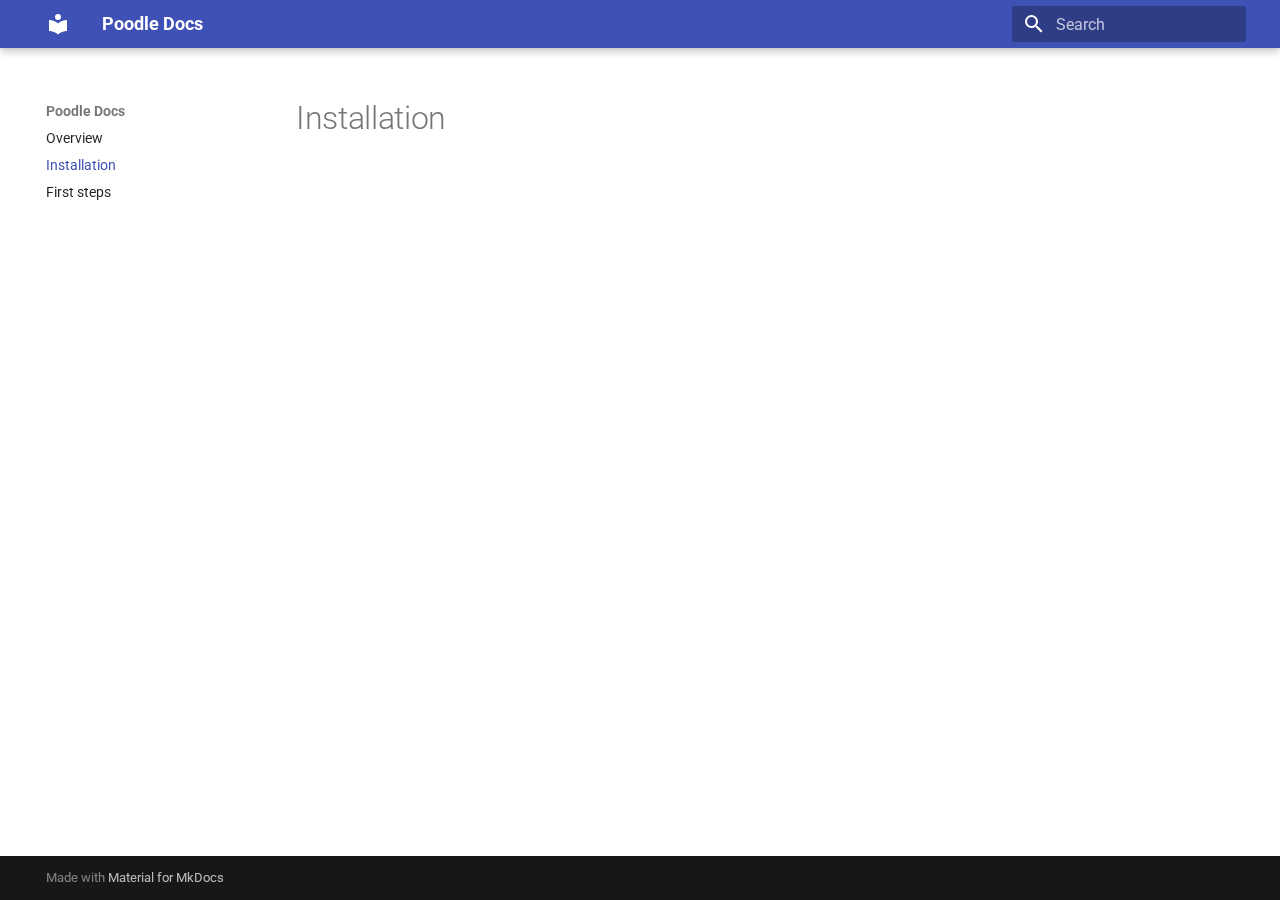
==== 01_installation/index.html @ b55528e8 "Deployed 4e8099c with MkDocs version: 1.5.2" ====
<!doctype html>
<html lang="en" class="no-js">
  <head>
    
      <meta charset="utf-8">
      <meta name="viewport" content="width=device-width,initial-scale=1">
      
      
      
      
        <link rel="prev" href="..">
      
      
        <link rel="next" href="../02_first-steps/">
      
      
      <link rel="icon" href="../assets/images/favicon.png">
      <meta name="generator" content="mkdocs-1.5.2, mkdocs-material-9.2.3">
    
    
      
        <title>Installation - Poodle Docs</title>
      
    
    
      <link rel="stylesheet" href="../assets/stylesheets/main.0e669242.min.css">
      
      


    
    
      
    
    
      
        
        
        <link rel="preconnect" href="https://fonts.gstatic.com" crossorigin>
        <link rel="stylesheet" href="https://fonts.googleapis.com/css?family=Roboto:300,300i,400,400i,700,700i%7CRoboto+Mono:400,400i,700,700i&display=fallback">
        <style>:root{--md-text-font:"Roboto";--md-code-font:"Roboto Mono"}</style>
      
    
    
    <script>__md_scope=new URL("..",location),__md_hash=e=>[...e].reduce((e,_)=>(e<<5)-e+_.charCodeAt(0),0),__md_get=(e,_=localStorage,t=__md_scope)=>JSON.parse(_.getItem(t.pathname+"."+e)),__md_set=(e,_,t=localStorage,a=__md_scope)=>{try{t.setItem(a.pathname+"."+e,JSON.stringify(_))}catch(e){}}</script>
    
      

    
    
    
  </head>
  
  
    <body dir="ltr">
  
    
    
      <script>var palette=__md_get("__palette");if(palette&&"object"==typeof palette.color)for(var key of Object.keys(palette.color))document.body.setAttribute("data-md-color-"+key,palette.color[key])</script>
    
    <input class="md-toggle" data-md-toggle="drawer" type="checkbox" id="__drawer" autocomplete="off">
    <input class="md-toggle" data-md-toggle="search" type="checkbox" id="__search" autocomplete="off">
    <label class="md-overlay" for="__drawer"></label>
    <div data-md-component="skip">
      
        
        <a href="#installation" class="md-skip">
          Skip to content
        </a>
      
    </div>
    <div data-md-component="announce">
      
    </div>
    
    
      

  

<header class="md-header md-header--shadow" data-md-component="header">
  <nav class="md-header__inner md-grid" aria-label="Header">
    <a href=".." title="Poodle Docs" class="md-header__button md-logo" aria-label="Poodle Docs" data-md-component="logo">
      
  
  <svg xmlns="http://www.w3.org/2000/svg" viewBox="0 0 24 24"><path d="M12 8a3 3 0 0 0 3-3 3 3 0 0 0-3-3 3 3 0 0 0-3 3 3 3 0 0 0 3 3m0 3.54C9.64 9.35 6.5 8 3 8v11c3.5 0 6.64 1.35 9 3.54 2.36-2.19 5.5-3.54 9-3.54V8c-3.5 0-6.64 1.35-9 3.54Z"/></svg>

    </a>
    <label class="md-header__button md-icon" for="__drawer">
      
      <svg xmlns="http://www.w3.org/2000/svg" viewBox="0 0 24 24"><path d="M3 6h18v2H3V6m0 5h18v2H3v-2m0 5h18v2H3v-2Z"/></svg>
    </label>
    <div class="md-header__title" data-md-component="header-title">
      <div class="md-header__ellipsis">
        <div class="md-header__topic">
          <span class="md-ellipsis">
            Poodle Docs
          </span>
        </div>
        <div class="md-header__topic" data-md-component="header-topic">
          <span class="md-ellipsis">
            
              Installation
            
          </span>
        </div>
      </div>
    </div>
    
    
    
      <label class="md-header__button md-icon" for="__search">
        
        <svg xmlns="http://www.w3.org/2000/svg" viewBox="0 0 24 24"><path d="M9.5 3A6.5 6.5 0 0 1 16 9.5c0 1.61-.59 3.09-1.56 4.23l.27.27h.79l5 5-1.5 1.5-5-5v-.79l-.27-.27A6.516 6.516 0 0 1 9.5 16 6.5 6.5 0 0 1 3 9.5 6.5 6.5 0 0 1 9.5 3m0 2C7 5 5 7 5 9.5S7 14 9.5 14 14 12 14 9.5 12 5 9.5 5Z"/></svg>
      </label>
      <div class="md-search" data-md-component="search" role="dialog">
  <label class="md-search__overlay" for="__search"></label>
  <div class="md-search__inner" role="search">
    <form class="md-search__form" name="search">
      <input type="text" class="md-search__input" name="query" aria-label="Search" placeholder="Search" autocapitalize="off" autocorrect="off" autocomplete="off" spellcheck="false" data-md-component="search-query" required>
      <label class="md-search__icon md-icon" for="__search">
        
        <svg xmlns="http://www.w3.org/2000/svg" viewBox="0 0 24 24"><path d="M9.5 3A6.5 6.5 0 0 1 16 9.5c0 1.61-.59 3.09-1.56 4.23l.27.27h.79l5 5-1.5 1.5-5-5v-.79l-.27-.27A6.516 6.516 0 0 1 9.5 16 6.5 6.5 0 0 1 3 9.5 6.5 6.5 0 0 1 9.5 3m0 2C7 5 5 7 5 9.5S7 14 9.5 14 14 12 14 9.5 12 5 9.5 5Z"/></svg>
        
        <svg xmlns="http://www.w3.org/2000/svg" viewBox="0 0 24 24"><path d="M20 11v2H8l5.5 5.5-1.42 1.42L4.16 12l7.92-7.92L13.5 5.5 8 11h12Z"/></svg>
      </label>
      <nav class="md-search__options" aria-label="Search">
        
        <button type="reset" class="md-search__icon md-icon" title="Clear" aria-label="Clear" tabindex="-1">
          
          <svg xmlns="http://www.w3.org/2000/svg" viewBox="0 0 24 24"><path d="M19 6.41 17.59 5 12 10.59 6.41 5 5 6.41 10.59 12 5 17.59 6.41 19 12 13.41 17.59 19 19 17.59 13.41 12 19 6.41Z"/></svg>
        </button>
      </nav>
      
    </form>
    <div class="md-search__output">
      <div class="md-search__scrollwrap" data-md-scrollfix>
        <div class="md-search-result" data-md-component="search-result">
          <div class="md-search-result__meta">
            Initializing search
          </div>
          <ol class="md-search-result__list" role="presentation"></ol>
        </div>
      </div>
    </div>
  </div>
</div>
    
    
  </nav>
  
</header>
    
    <div class="md-container" data-md-component="container">
      
      
        
          
        
      
      <main class="md-main" data-md-component="main">
        <div class="md-main__inner md-grid">
          
            
              
              <div class="md-sidebar md-sidebar--primary" data-md-component="sidebar" data-md-type="navigation" >
                <div class="md-sidebar__scrollwrap">
                  <div class="md-sidebar__inner">
                    



<nav class="md-nav md-nav--primary" aria-label="Navigation" data-md-level="0">
  <label class="md-nav__title" for="__drawer">
    <a href=".." title="Poodle Docs" class="md-nav__button md-logo" aria-label="Poodle Docs" data-md-component="logo">
      
  
  <svg xmlns="http://www.w3.org/2000/svg" viewBox="0 0 24 24"><path d="M12 8a3 3 0 0 0 3-3 3 3 0 0 0-3-3 3 3 0 0 0-3 3 3 3 0 0 0 3 3m0 3.54C9.64 9.35 6.5 8 3 8v11c3.5 0 6.64 1.35 9 3.54 2.36-2.19 5.5-3.54 9-3.54V8c-3.5 0-6.64 1.35-9 3.54Z"/></svg>

    </a>
    Poodle Docs
  </label>
  
  <ul class="md-nav__list" data-md-scrollfix>
    
      
      
  
  
  
    <li class="md-nav__item">
      <a href=".." class="md-nav__link">
        
  
  <span class="md-ellipsis">
    Overview
  </span>
  

      </a>
    </li>
  

    
      
      
  
  
    
  
  
    <li class="md-nav__item md-nav__item--active">
      
      <input class="md-nav__toggle md-toggle" type="checkbox" id="__toc">
      
      
        
      
      
      <a href="./" class="md-nav__link md-nav__link--active">
        
  
  <span class="md-ellipsis">
    Installation
  </span>
  

      </a>
      
    </li>
  

    
      
      
  
  
  
    <li class="md-nav__item">
      <a href="../02_first-steps/" class="md-nav__link">
        
  
  <span class="md-ellipsis">
    First steps
  </span>
  

      </a>
    </li>
  

    
  </ul>
</nav>
                  </div>
                </div>
              </div>
            
            
              
              <div class="md-sidebar md-sidebar--secondary" data-md-component="sidebar" data-md-type="toc" >
                <div class="md-sidebar__scrollwrap">
                  <div class="md-sidebar__inner">
                    

<nav class="md-nav md-nav--secondary" aria-label="Table of contents">
  
  
  
    
  
  
</nav>
                  </div>
                </div>
              </div>
            
          
          
            <div class="md-content" data-md-component="content">
              <article class="md-content__inner md-typeset">
                
                  


<h1 id="installation">Installation</h1>





                
              </article>
            </div>
          
          
        </div>
        
      </main>
      
        <footer class="md-footer">
  
  <div class="md-footer-meta md-typeset">
    <div class="md-footer-meta__inner md-grid">
      <div class="md-copyright">
  
  
    Made with
    <a href="https://squidfunk.github.io/mkdocs-material/" target="_blank" rel="noopener">
      Material for MkDocs
    </a>
  
</div>
      
    </div>
  </div>
</footer>
      
    </div>
    <div class="md-dialog" data-md-component="dialog">
      <div class="md-dialog__inner md-typeset"></div>
    </div>
    
    <script id="__config" type="application/json">{"base": "..", "features": [], "search": "../assets/javascripts/workers/search.dfff1995.min.js", "translations": {"clipboard.copied": "Copied to clipboard", "clipboard.copy": "Copy to clipboard", "search.result.more.one": "1 more on this page", "search.result.more.other": "# more on this page", "search.result.none": "No matching documents", "search.result.one": "1 matching document", "search.result.other": "# matching documents", "search.result.placeholder": "Type to start searching", "search.result.term.missing": "Missing", "select.version": "Select version"}}</script>
    
    
      <script src="../assets/javascripts/bundle.78eede0e.min.js"></script>
      
    
  </body>
</html>
---- assets/stylesheets/main.0e669242.min.css ----
@charset "UTF-8";html{-webkit-text-size-adjust:none;-moz-text-size-adjust:none;text-size-adjust:none;box-sizing:border-box}*,:after,:before{box-sizing:inherit}@media (prefers-reduced-motion){*,:after,:before{transition:none!important}}body{margin:0}a,button,input,label{-webkit-tap-highlight-color:transparent}a{color:inherit;text-decoration:none}hr{border:0;box-sizing:initial;display:block;height:.05rem;overflow:visible;padding:0}small{font-size:80%}sub,sup{line-height:1em}img{border-style:none}table{border-collapse:initial;border-spacing:0}td,th{font-weight:400;vertical-align:top}button{background:#0000;border:0;font-family:inherit;font-size:inherit;margin:0;padding:0}input{border:0;outline:none}:root{--md-primary-fg-color:#4051b5;--md-primary-fg-color--light:#5d6cc0;--md-primary-fg-color--dark:#303fa1;--md-primary-bg-color:#fff;--md-primary-bg-color--light:#ffffffb3;--md-accent-fg-color:#526cfe;--md-accent-fg-color--transparent:#526cfe1a;--md-accent-bg-color:#fff;--md-accent-bg-color--light:#ffffffb3}[data-md-color-scheme=default]{color-scheme:light}[data-md-color-scheme=default] img[src$="#gh-dark-mode-only"],[data-md-color-scheme=default] img[src$="#only-dark"]{display:none}:root,[data-md-color-scheme=default]{--md-default-fg-color:#000000de;--md-default-fg-color--light:#0000008a;--md-default-fg-color--lighter:#00000052;--md-default-fg-color--lightest:#00000012;--md-default-bg-color:#fff;--md-default-bg-color--light:#ffffffb3;--md-default-bg-color--lighter:#ffffff4d;--md-default-bg-color--lightest:#ffffff1f;--md-code-fg-color:#36464e;--md-code-bg-color:#f5f5f5;--md-code-hl-color:#ffff0080;--md-code-hl-number-color:#d52a2a;--md-code-hl-special-color:#db1457;--md-code-hl-function-color:#a846b9;--md-code-hl-constant-color:#6e59d9;--md-code-hl-keyword-color:#3f6ec6;--md-code-hl-string-color:#1c7d4d;--md-code-hl-name-color:var(--md-code-fg-color);--md-code-hl-operator-color:var(--md-default-fg-color--light);--md-code-hl-punctuation-color:var(--md-default-fg-color--light);--md-code-hl-comment-color:var(--md-default-fg-color--light);--md-code-hl-generic-color:var(--md-default-fg-color--light);--md-code-hl-variable-color:var(--md-default-fg-color--light);--md-typeset-color:var(--md-default-fg-color);--md-typeset-a-color:var(--md-primary-fg-color);--md-typeset-mark-color:#ffff0080;--md-typeset-del-color:#f5503d26;--md-typeset-ins-color:#0bd57026;--md-typeset-kbd-color:#fafafa;--md-typeset-kbd-accent-color:#fff;--md-typeset-kbd-border-color:#b8b8b8;--md-typeset-table-color:#0000001f;--md-typeset-table-color--light:rgba(0,0,0,.035);--md-admonition-fg-color:var(--md-default-fg-color);--md-admonition-bg-color:var(--md-default-bg-color);--md-warning-fg-color:#000000de;--md-warning-bg-color:#ff9;--md-footer-fg-color:#fff;--md-footer-fg-color--light:#ffffffb3;--md-footer-fg-color--lighter:#ffffff73;--md-footer-bg-color:#000000de;--md-footer-bg-color--dark:#00000052;--md-shadow-z1:0 0.2rem 0.5rem #0000000d,0 0 0.05rem #0000001a;--md-shadow-z2:0 0.2rem 0.5rem #0000001a,0 0 0.05rem #00000040;--md-shadow-z3:0 0.2rem 0.5rem #0003,0 0 0.05rem #00000059}.md-icon svg{fill:currentcolor;display:block;height:1.2rem;width:1.2rem}body{-webkit-font-smoothing:antialiased;-moz-osx-font-smoothing:grayscale;--md-text-font-family:var(--md-text-font,_),-apple-system,BlinkMacSystemFont,Helvetica,Arial,sans-serif;--md-code-font-family:var(--md-code-font,_),SFMono-Regular,Consolas,Menlo,monospace}aside,body,input{font-feature-settings:"kern","liga";color:var(--md-typeset-color);font-family:var(--md-text-font-family)}code,kbd,pre{font-feature-settings:"kern";font-family:var(--md-code-font-family)}:root{--md-typeset-table-sort-icon:url('data:image/svg+xml;charset=utf-8,<svg xmlns="http://www.w3.org/2000/svg" viewBox="0 0 24 24"><path d="m18 21-4-4h3V7h-3l4-4 4 4h-3v10h3M2 19v-2h10v2M2 13v-2h7v2M2 7V5h4v2H2Z"/></svg>');--md-typeset-table-sort-icon--asc:url('data:image/svg+xml;charset=utf-8,<svg xmlns="http://www.w3.org/2000/svg" viewBox="0 0 24 24"><path d="M19 17h3l-4 4-4-4h3V3h2M2 17h10v2H2M6 5v2H2V5m0 6h7v2H2v-2Z"/></svg>');--md-typeset-table-sort-icon--desc:url('data:image/svg+xml;charset=utf-8,<svg xmlns="http://www.w3.org/2000/svg" viewBox="0 0 24 24"><path d="M19 7h3l-4-4-4 4h3v14h2M2 17h10v2H2M6 5v2H2V5m0 6h7v2H2v-2Z"/></svg>')}.md-typeset{-webkit-print-color-adjust:exact;color-adjust:exact;font-size:.8rem;line-height:1.6}@media print{.md-typeset{font-size:.68rem}}.md-typeset blockquote,.md-typeset dl,.md-typeset figure,.md-typeset ol,.md-typeset pre,.md-typeset ul{margin-bottom:1em;margin-top:1em}.md-typeset h1{color:var(--md-default-fg-color--light);font-size:2em;line-height:1.3;margin:0 0 1.25em}.md-typeset h1,.md-typeset h2{font-weight:300;letter-spacing:-.01em}.md-typeset h2{font-size:1.5625em;line-height:1.4;margin:1.6em 0 .64em}.md-typeset h3{font-size:1.25em;font-weight:400;letter-spacing:-.01em;line-height:1.5;margin:1.6em 0 .8em}.md-typeset h2+h3{margin-top:.8em}.md-typeset h4{font-weight:700;letter-spacing:-.01em;margin:1em 0}.md-typeset h5,.md-typeset h6{color:var(--md-default-fg-color--light);font-size:.8em;font-weight:700;letter-spacing:-.01em;margin:1.25em 0}.md-typeset h5{text-transform:uppercase}.md-typeset hr{border-bottom:.05rem solid var(--md-default-fg-color--lightest);display:flow-root;margin:1.5em 0}.md-typeset a{color:var(--md-typeset-a-color);word-break:break-word}.md-typeset a,.md-typeset a:before{transition:color 125ms}.md-typeset a:focus,.md-typeset a:hover{color:var(--md-accent-fg-color)}.md-typeset a:focus code,.md-typeset a:hover code{background-color:var(--md-accent-fg-color--transparent)}.md-typeset a code{color:currentcolor;transition:background-color 125ms}.md-typeset a.focus-visible{outline-color:var(--md-accent-fg-color);outline-offset:.2rem}.md-typeset code,.md-typeset kbd,.md-typeset pre{color:var(--md-code-fg-color);direction:ltr;font-variant-ligatures:none}@media print{.md-typeset code,.md-typeset kbd,.md-typeset pre{white-space:pre-wrap}}.md-typeset code{background-color:var(--md-code-bg-color);border-radius:.1rem;-webkit-box-decoration-break:clone;box-decoration-break:clone;font-size:.85em;padding:0 .2941176471em;word-break:break-word}.md-typeset code:not(.focus-visible){-webkit-tap-highlight-color:transparent;outline:none}.md-typeset pre{display:flow-root;line-height:1.4;position:relative}.md-typeset pre>code{-webkit-box-decoration-break:slice;box-decoration-break:slice;box-shadow:none;display:block;margin:0;outline-color:var(--md-accent-fg-color);overflow:auto;padding:.7720588235em 1.1764705882em;scrollbar-color:var(--md-default-fg-color--lighter) #0000;scrollbar-width:thin;touch-action:auto;word-break:normal}.md-typeset pre>code:hover{scrollbar-color:var(--md-accent-fg-color) #0000}.md-typeset pre>code::-webkit-scrollbar{height:.2rem;width:.2rem}.md-typeset pre>code::-webkit-scrollbar-thumb{background-color:var(--md-default-fg-color--lighter)}.md-typeset pre>code::-webkit-scrollbar-thumb:hover{background-color:var(--md-accent-fg-color)}.md-typeset kbd{background-color:var(--md-typeset-kbd-color);border-radius:.1rem;box-shadow:0 .1rem 0 .05rem var(--md-typeset-kbd-border-color),0 .1rem 0 var(--md-typeset-kbd-border-color),0 -.1rem .2rem var(--md-typeset-kbd-accent-color) inset;color:var(--md-default-fg-color);display:inline-block;font-size:.75em;padding:0 .6666666667em;vertical-align:text-top;word-break:break-word}.md-typeset mark{background-color:var(--md-typeset-mark-color);-webkit-box-decoration-break:clone;box-decoration-break:clone;color:inherit;word-break:break-word}.md-typeset abbr{border-bottom:.05rem dotted var(--md-default-fg-color--light);cursor:help;text-decoration:none}@media (hover:none){.md-typeset abbr[title]:focus:after,.md-typeset abbr[title]:hover:after{background-color:var(--md-default-fg-color);border-radius:.1rem;box-shadow:var(--md-shadow-z3);color:var(--md-default-bg-color);content:attr(title);font-size:.7rem;left:.8rem;margin-top:2em;padding:.2rem .3rem;position:absolute;right:.8rem}}.md-typeset small{opacity:.75}[dir=ltr] .md-typeset sub,[dir=ltr] .md-typeset sup{margin-left:.078125em}[dir=rtl] .md-typeset sub,[dir=rtl] .md-typeset sup{margin-right:.078125em}[dir=ltr] .md-typeset blockquote{padding-left:.6rem}[dir=rtl] .md-typeset blockquote{padding-right:.6rem}[dir=ltr] .md-typeset blockquote{border-left:.2rem solid var(--md-default-fg-color--lighter)}[dir=rtl] .md-typeset blockquote{border-right:.2rem solid var(--md-default-fg-color--lighter)}.md-typeset blockquote{color:var(--md-default-fg-color--light);margin-left:0;margin-right:0}.md-typeset ul{list-style-type:disc}[dir=ltr] .md-typeset ol,[dir=ltr] .md-typeset ul{margin-left:.625em}[dir=rtl] .md-typeset ol,[dir=rtl] .md-typeset ul{margin-right:.625em}.md-typeset ol,.md-typeset ul{padding:0}.md-typeset ol:not([hidden]),.md-typeset ul:not([hidden]){display:flow-root}.md-typeset ol ol,.md-typeset ul ol{list-style-type:lower-alpha}.md-typeset ol ol ol,.md-typeset ul ol ol{list-style-type:lower-roman}[dir=ltr] .md-typeset ol li,[dir=ltr] .md-typeset ul li{margin-left:1.25em}[dir=rtl] .md-typeset ol li,[dir=rtl] .md-typeset ul li{margin-right:1.25em}.md-typeset ol li,.md-typeset ul li{margin-bottom:.5em}.md-typeset ol li blockquote,.md-typeset ol li p,.md-typeset ul li blockquote,.md-typeset ul li p{margin:.5em 0}.md-typeset ol li:last-child,.md-typeset ul li:last-child{margin-bottom:0}[dir=ltr] .md-typeset ol li ol,[dir=ltr] .md-typeset ol li ul,[dir=ltr] .md-typeset ul li ol,[dir=ltr] .md-typeset ul li ul{margin-left:.625em}[dir=rtl] .md-typeset ol li ol,[dir=rtl] .md-typeset ol li ul,[dir=rtl] .md-typeset ul li ol,[dir=rtl] .md-typeset ul li ul{margin-right:.625em}.md-typeset ol li ol,.md-typeset ol li ul,.md-typeset ul li ol,.md-typeset ul li ul{margin-bottom:.5em;margin-top:.5em}[dir=ltr] .md-typeset dd{margin-left:1.875em}[dir=rtl] .md-typeset dd{margin-right:1.875em}.md-typeset dd{margin-bottom:1.5em;margin-top:1em}.md-typeset img,.md-typeset svg,.md-typeset video{height:auto;max-width:100%}.md-typeset img[align=left]{margin:1em 1em 1em 0}.md-typeset img[align=right]{margin:1em 0 1em 1em}.md-typeset img[align]:only-child{margin-top:0}.md-typeset figure{display:flow-root;margin:1em auto;max-width:100%;text-align:center;width:-webkit-fit-content;width:-moz-fit-content;width:fit-content}.md-typeset figure img{display:block}.md-typeset figcaption{font-style:italic;margin:1em auto;max-width:24rem}.md-typeset iframe{max-width:100%}.md-typeset table:not([class]){background-color:var(--md-default-bg-color);border:.05rem solid var(--md-typeset-table-color);border-radius:.1rem;display:inline-block;font-size:.64rem;max-width:100%;overflow:auto;touch-action:auto}@media print{.md-typeset table:not([class]){display:table}}.md-typeset table:not([class])+*{margin-top:1.5em}.md-typeset table:not([class]) td>:first-child,.md-typeset table:not([class]) th>:first-child{margin-top:0}.md-typeset table:not([class]) td>:last-child,.md-typeset table:not([class]) th>:last-child{margin-bottom:0}.md-typeset table:not([class]) td:not([align]),.md-typeset table:not([class]) th:not([align]){text-align:left}[dir=rtl] .md-typeset table:not([class]) td:not([align]),[dir=rtl] .md-typeset table:not([class]) th:not([align]){text-align:right}.md-typeset table:not([class]) th{font-weight:700;min-width:5rem;padding:.9375em 1.25em;vertical-align:top}.md-typeset table:not([class]) td{border-top:.05rem solid var(--md-typeset-table-color);padding:.9375em 1.25em;vertical-align:top}.md-typeset table:not([class]) tbody tr{transition:background-color 125ms}.md-typeset table:not([class]) tbody tr:hover{background-color:var(--md-typeset-table-color--light);box-shadow:0 .05rem 0 var(--md-default-bg-color) inset}.md-typeset table:not([class]) a{word-break:normal}.md-typeset table th[role=columnheader]{cursor:pointer}[dir=ltr] .md-typeset table th[role=columnheader]:after{margin-left:.5em}[dir=rtl] .md-typeset table th[role=columnheader]:after{margin-right:.5em}.md-typeset table th[role=columnheader]:after{content:"";display:inline-block;height:1.2em;-webkit-mask-image:var(--md-typeset-table-sort-icon);mask-image:var(--md-typeset-table-sort-icon);-webkit-mask-repeat:no-repeat;mask-repeat:no-repeat;-webkit-mask-size:contain;mask-size:contain;transition:background-color 125ms;vertical-align:text-bottom;width:1.2em}.md-typeset table th[role=columnheader]:hover:after{background-color:var(--md-default-fg-color--lighter)}.md-typeset table th[role=columnheader][aria-sort=ascending]:after{background-color:var(--md-default-fg-color--light);-webkit-mask-image:var(--md-typeset-table-sort-icon--asc);mask-image:var(--md-typeset-table-sort-icon--asc)}.md-typeset table th[role=columnheader][aria-sort=descending]:after{background-color:var(--md-default-fg-color--light);-webkit-mask-image:var(--md-typeset-table-sort-icon--desc);mask-image:var(--md-typeset-table-sort-icon--desc)}.md-typeset__scrollwrap{margin:1em -.8rem;overflow-x:auto;touch-action:auto}.md-typeset__table{display:inline-block;margin-bottom:.5em;padding:0 .8rem}@media print{.md-typeset__table{display:block}}html .md-typeset__table table{display:table;margin:0;overflow:hidden;width:100%}@media screen and (max-width:44.9375em){.md-content__inner>pre{margin:1em -.8rem}.md-content__inner>pre code{border-radius:0}}.md-typeset .md-author{display:block;flex-shrink:0;height:1.6rem;overflow:hidden;position:relative;transition:color 125ms,transform 125ms;width:1.6rem}.md-typeset .md-author img{border-radius:100%;display:block}.md-typeset .md-author--more{background:var(--md-default-fg-color--lightest);color:var(--md-default-fg-color--lighter);font-size:.6rem;font-weight:700;line-height:1.6rem;text-align:center}.md-typeset .md-author--long{height:2.4rem;width:2.4rem}.md-typeset a.md-author{transform:scale(1)}.md-typeset a.md-author img{filter:grayscale(100%) opacity(75%);transition:filter 125ms}.md-typeset a.md-author:focus,.md-typeset a.md-author:hover{transform:scale(1.1);z-index:1}.md-typeset a.md-author:focus img,.md-typeset a.md-author:hover img{filter:grayscale(0)}.md-banner{background-color:var(--md-footer-bg-color);color:var(--md-footer-fg-color);overflow:auto}@media print{.md-banner{display:none}}.md-banner--warning{background-color:var(--md-warning-bg-color);color:var(--md-warning-fg-color)}.md-banner__inner{font-size:.7rem;margin:.6rem auto;padding:0 .8rem}[dir=ltr] .md-banner__button{float:right}[dir=rtl] .md-banner__button{float:left}.md-banner__button{color:inherit;cursor:pointer;transition:opacity .25s}.no-js .md-banner__button{display:none}.md-banner__button:hover{opacity:.7}html{font-size:125%;height:100%;overflow-x:hidden}@media screen and (min-width:100em){html{font-size:137.5%}}@media screen and (min-width:125em){html{font-size:150%}}body{background-color:var(--md-default-bg-color);display:flex;flex-direction:column;font-size:.5rem;min-height:100%;position:relative;width:100%}@media print{body{display:block}}@media screen and (max-width:59.9375em){body[data-md-scrolllock]{position:fixed}}.md-grid{margin-left:auto;margin-right:auto;max-width:61rem}.md-container{display:flex;flex-direction:column;flex-grow:1}@media print{.md-container{display:block}}.md-main{flex-grow:1}.md-main__inner{display:flex;height:100%;margin-top:1.5rem}.md-ellipsis{overflow:hidden;text-overflow:ellipsis}.md-toggle{display:none}.md-option{height:0;opacity:0;position:absolute;width:0}.md-option:checked+label:not([hidden]){display:block}.md-option.focus-visible+label{outline-color:var(--md-accent-fg-color);outline-style:auto}.md-skip{background-color:var(--md-default-fg-color);border-radius:.1rem;color:var(--md-default-bg-color);font-size:.64rem;margin:.5rem;opacity:0;outline-color:var(--md-accent-fg-color);padding:.3rem .5rem;position:fixed;transform:translateY(.4rem);z-index:-1}.md-skip:focus{opacity:1;transform:translateY(0);transition:transform .25s cubic-bezier(.4,0,.2,1),opacity 175ms 75ms;z-index:10}@page{margin:25mm}:root{--md-clipboard-icon:url('data:image/svg+xml;charset=utf-8,<svg xmlns="http://www.w3.org/2000/svg" viewBox="0 0 24 24"><path d="M19 21H8V7h11m0-2H8a2 2 0 0 0-2 2v14a2 2 0 0 0 2 2h11a2 2 0 0 0 2-2V7a2 2 0 0 0-2-2m-3-4H4a2 2 0 0 0-2 2v14h2V3h12V1Z"/></svg>')}.md-clipboard{border-radius:.1rem;color:var(--md-default-fg-color--lightest);cursor:pointer;height:1.5em;outline-color:var(--md-accent-fg-color);outline-offset:.1rem;position:absolute;right:.5em;top:.5em;transition:color .25s;width:1.5em;z-index:1}@media print{.md-clipboard{display:none}}.md-clipboard:not(.focus-visible){-webkit-tap-highlight-color:transparent;outline:none}:hover>.md-clipboard{color:var(--md-default-fg-color--light)}.md-clipboard:focus,.md-clipboard:hover{color:var(--md-accent-fg-color)}.md-clipboard:after{background-color:currentcolor;content:"";display:block;height:1.125em;margin:0 auto;-webkit-mask-image:var(--md-clipboard-icon);mask-image:var(--md-clipboard-icon);-webkit-mask-position:center;mask-position:center;-webkit-mask-repeat:no-repeat;mask-repeat:no-repeat;-webkit-mask-size:contain;mask-size:contain;width:1.125em}.md-clipboard--inline{cursor:pointer}.md-clipboard--inline code{transition:color .25s,background-color .25s}.md-clipboard--inline:focus code,.md-clipboard--inline:hover code{background-color:var(--md-accent-fg-color--transparent);color:var(--md-accent-fg-color)}@keyframes consent{0%{opacity:0;transform:translateY(100%)}to{opacity:1;transform:translateY(0)}}@keyframes overlay{0%{opacity:0}to{opacity:1}}.md-consent__overlay{animation:overlay .25s both;-webkit-backdrop-filter:blur(.1rem);backdrop-filter:blur(.1rem);background-color:#0000008a;height:100%;opacity:1;position:fixed;top:0;width:100%;z-index:5}.md-consent__inner{animation:consent .5s cubic-bezier(.1,.7,.1,1) both;background-color:var(--md-default-bg-color);border:0;border-radius:.1rem;bottom:0;box-shadow:0 0 .2rem #0000001a,0 .2rem .4rem #0003;max-height:100%;overflow:auto;padding:0;position:fixed;width:100%;z-index:5}.md-consent__form{padding:.8rem}.md-consent__settings{display:none;margin:1em 0}input:checked+.md-consent__settings{display:block}.md-consent__controls{margin-bottom:.8rem}.md-typeset .md-consent__controls .md-button{display:inline}@media screen and (max-width:44.9375em){.md-typeset .md-consent__controls .md-button{display:block;margin-top:.4rem;text-align:center;width:100%}}.md-consent label{cursor:pointer}.md-content{flex-grow:1;min-width:0}.md-content__inner{margin:0 .8rem 1.2rem;padding-top:.6rem}@media screen and (min-width:76.25em){[dir=ltr] .md-sidebar--primary:not([hidden])~.md-content>.md-content__inner{margin-left:1.2rem}[dir=ltr] .md-sidebar--secondary:not([hidden])~.md-content>.md-content__inner,[dir=rtl] .md-sidebar--primary:not([hidden])~.md-content>.md-content__inner{margin-right:1.2rem}[dir=rtl] .md-sidebar--secondary:not([hidden])~.md-content>.md-content__inner{margin-left:1.2rem}}.md-content__inner:before{content:"";display:block;height:.4rem}.md-content__inner>:last-child{margin-bottom:0}[dir=ltr] .md-content__button{float:right}[dir=rtl] .md-content__button{float:left}[dir=ltr] .md-content__button{margin-left:.4rem}[dir=rtl] .md-content__button{margin-right:.4rem}.md-content__button{margin:.4rem 0;padding:0}@media print{.md-content__button{display:none}}.md-typeset .md-content__button{color:var(--md-default-fg-color--lighter)}.md-content__button svg{display:inline;vertical-align:top}[dir=rtl] .md-content__button svg{transform:scaleX(-1)}[dir=ltr] .md-dialog{right:.8rem}[dir=rtl] .md-dialog{left:.8rem}.md-dialog{background-color:var(--md-default-fg-color);border-radius:.1rem;bottom:.8rem;box-shadow:var(--md-shadow-z3);min-width:11.1rem;opacity:0;padding:.4rem .6rem;pointer-events:none;position:fixed;transform:translateY(100%);transition:transform 0ms .4s,opacity .4s;z-index:4}@media print{.md-dialog{display:none}}.md-dialog--active{opacity:1;pointer-events:auto;transform:translateY(0);transition:transform .4s cubic-bezier(.075,.85,.175,1),opacity .4s}.md-dialog__inner{color:var(--md-default-bg-color);font-size:.7rem}.md-feedback{margin:2em 0 1em;text-align:center}.md-feedback fieldset{border:none;margin:0;padding:0}.md-feedback__title{font-weight:700;margin:1em auto}.md-feedback__inner{position:relative}.md-feedback__list{align-content:baseline;display:flex;flex-wrap:wrap;justify-content:center;position:relative}.md-feedback__list:hover .md-icon:not(:disabled){color:var(--md-default-fg-color--lighter)}:disabled .md-feedback__list{min-height:1.8rem}.md-feedback__icon{color:var(--md-default-fg-color--light);cursor:pointer;flex-shrink:0;margin:0 .1rem;transition:color 125ms}.md-feedback__icon:not(:disabled).md-icon:hover{color:var(--md-accent-fg-color)}.md-feedback__icon:disabled{color:var(--md-default-fg-color--lightest);pointer-events:none}.md-feedback__note{opacity:0;position:relative;transform:translateY(.4rem);transition:transform .4s cubic-bezier(.1,.7,.1,1),opacity .15s}.md-feedback__note>*{margin:0 auto;max-width:16rem}:disabled .md-feedback__note{opacity:1;transform:translateY(0)}.md-footer{background-color:var(--md-footer-bg-color);color:var(--md-footer-fg-color)}@media print{.md-footer{display:none}}.md-footer__inner{justify-content:space-between;overflow:auto;padding:.2rem}.md-footer__inner:not([hidden]){display:flex}.md-footer__link{align-items:end;display:flex;flex-grow:0.01;margin-bottom:.4rem;margin-top:1rem;max-width:100%;outline-color:var(--md-accent-fg-color);overflow:hidden;transition:opacity .25s}.md-footer__link:focus,.md-footer__link:hover{opacity:.7}[dir=rtl] .md-footer__link svg{transform:scaleX(-1)}@media screen and (max-width:44.9375em){.md-footer__link--prev{flex-shrink:0}.md-footer__link--prev .md-footer__title{display:none}}[dir=ltr] .md-footer__link--next{margin-left:auto}[dir=rtl] .md-footer__link--next{margin-right:auto}.md-footer__link--next{text-align:right}[dir=rtl] .md-footer__link--next{text-align:left}.md-footer__title{flex-grow:1;font-size:.9rem;margin-bottom:.7rem;max-width:calc(100% - 2.4rem);padding:0 1rem;white-space:nowrap}.md-footer__button{margin:.2rem;padding:.4rem}.md-footer__direction{font-size:.64rem;opacity:.7}.md-footer-meta{background-color:var(--md-footer-bg-color--dark)}.md-footer-meta__inner{display:flex;flex-wrap:wrap;justify-content:space-between;padding:.2rem}html .md-footer-meta.md-typeset a{color:var(--md-footer-fg-color--light)}html .md-footer-meta.md-typeset a:focus,html .md-footer-meta.md-typeset a:hover{color:var(--md-footer-fg-color)}.md-copyright{color:var(--md-footer-fg-color--lighter);font-size:.64rem;margin:auto .6rem;padding:.4rem 0;width:100%}@media screen and (min-width:45em){.md-copyright{width:auto}}.md-copyright__highlight{color:var(--md-footer-fg-color--light)}.md-social{display:inline-flex;gap:.2rem;margin:0 .4rem;padding:.2rem 0 .6rem}@media screen and (min-width:45em){.md-social{padding:.6rem 0}}.md-social__link{display:inline-block;height:1.6rem;text-align:center;width:1.6rem}.md-social__link:before{line-height:1.9}.md-social__link svg{fill:currentcolor;max-height:.8rem;vertical-align:-25%}.md-typeset .md-button{border:.1rem solid;border-radius:.1rem;color:var(--md-primary-fg-color);cursor:pointer;display:inline-block;font-weight:700;padding:.625em 2em;transition:color 125ms,background-color 125ms,border-color 125ms}.md-typeset .md-button--primary{background-color:var(--md-primary-fg-color);border-color:var(--md-primary-fg-color);color:var(--md-primary-bg-color)}.md-typeset .md-button:focus,.md-typeset .md-button:hover{background-color:var(--md-accent-fg-color);border-color:var(--md-accent-fg-color);color:var(--md-accent-bg-color)}[dir=ltr] .md-typeset .md-input{border-top-left-radius:.1rem}[dir=ltr] .md-typeset .md-input,[dir=rtl] .md-typeset .md-input{border-top-right-radius:.1rem}[dir=rtl] .md-typeset .md-input{border-top-left-radius:.1rem}.md-typeset .md-input{border-bottom:.1rem solid var(--md-default-fg-color--lighter);box-shadow:var(--md-shadow-z1);font-size:.8rem;height:1.8rem;padding:0 .6rem;transition:border .25s,box-shadow .25s}.md-typeset .md-input:focus,.md-typeset .md-input:hover{border-bottom-color:var(--md-accent-fg-color);box-shadow:var(--md-shadow-z2)}.md-typeset .md-input--stretch{width:100%}.md-header{background-color:var(--md-primary-fg-color);box-shadow:0 0 .2rem #0000,0 .2rem .4rem #0000;color:var(--md-primary-bg-color);display:block;left:0;position:sticky;right:0;top:0;z-index:4}@media print{.md-header{display:none}}.md-header[hidden]{transform:translateY(-100%);transition:transform .25s cubic-bezier(.8,0,.6,1),box-shadow .25s}.md-header--shadow{box-shadow:0 0 .2rem #0000001a,0 .2rem .4rem #0003;transition:transform .25s cubic-bezier(.1,.7,.1,1),box-shadow .25s}.md-header__inner{align-items:center;display:flex;padding:0 .2rem}.md-header__button{color:currentcolor;cursor:pointer;margin:.2rem;outline-color:var(--md-accent-fg-color);padding:.4rem;position:relative;transition:opacity .25s;vertical-align:middle;z-index:1}.md-header__button:hover{opacity:.7}.md-header__button:not([hidden]){display:inline-block}.md-header__button:not(.focus-visible){-webkit-tap-highlight-color:transparent;outline:none}.md-header__button.md-logo{margin:.2rem;padding:.4rem}@media screen and (max-width:76.1875em){.md-header__button.md-logo{display:none}}.md-header__button.md-logo img,.md-header__button.md-logo svg{fill:currentcolor;display:block;height:1.2rem;width:auto}@media screen and (min-width:60em){.md-header__button[for=__search]{display:none}}.no-js .md-header__button[for=__search]{display:none}[dir=rtl] .md-header__button[for=__search] svg{transform:scaleX(-1)}@media screen and (min-width:76.25em){.md-header__button[for=__drawer]{display:none}}.md-header__topic{display:flex;max-width:100%;position:absolute;transition:transform .4s cubic-bezier(.1,.7,.1,1),opacity .15s;white-space:nowrap}.md-header__topic+.md-header__topic{opacity:0;pointer-events:none;transform:translateX(1.25rem);transition:transform .4s cubic-bezier(1,.7,.1,.1),opacity .15s;z-index:-1}[dir=rtl] .md-header__topic+.md-header__topic{transform:translateX(-1.25rem)}.md-header__topic:first-child{font-weight:700}[dir=ltr] .md-header__title{margin-left:1rem}[dir=rtl] .md-header__title{margin-right:1rem}[dir=ltr] .md-header__title{margin-right:.4rem}[dir=rtl] .md-header__title{margin-left:.4rem}.md-header__title{flex-grow:1;font-size:.9rem;height:2.4rem;line-height:2.4rem}.md-header__title--active .md-header__topic{opacity:0;pointer-events:none;transform:translateX(-1.25rem);transition:transform .4s cubic-bezier(1,.7,.1,.1),opacity .15s;z-index:-1}[dir=rtl] .md-header__title--active .md-header__topic{transform:translateX(1.25rem)}.md-header__title--active .md-header__topic+.md-header__topic{opacity:1;pointer-events:auto;transform:translateX(0);transition:transform .4s cubic-bezier(.1,.7,.1,1),opacity .15s;z-index:0}.md-header__title>.md-header__ellipsis{height:100%;position:relative;width:100%}.md-header__option{display:flex;flex-shrink:0;max-width:100%;transition:max-width 0ms .25s,opacity .25s .25s;white-space:nowrap}[data-md-toggle=search]:checked~.md-header .md-header__option{max-width:0;opacity:0;transition:max-width 0ms,opacity 0ms}.md-header__source{display:none}@media screen and (min-width:60em){[dir=ltr] .md-header__source{margin-left:1rem}[dir=rtl] .md-header__source{margin-right:1rem}.md-header__source{display:block;max-width:11.7rem;width:11.7rem}}@media screen and (min-width:76.25em){[dir=ltr] .md-header__source{margin-left:1.4rem}[dir=rtl] .md-header__source{margin-right:1.4rem}}.md-meta{color:var(--md-default-fg-color--light);font-size:.7rem;line-height:1.3}.md-meta__list{display:inline-flex;flex-wrap:wrap;list-style:none;margin:0;padding:0}.md-meta__item:not(:last-child):after{content:"·";margin-left:.2rem;margin-right:.2rem}.md-meta__link{color:var(--md-typeset-a-color)}.md-meta__link:focus,.md-meta__link:hover{color:var(--md-accent-fg-color)}.md-draft{background-color:#ff1744;border-radius:.125em;color:#fff;display:inline-block;font-weight:700;padding-left:.5714285714em;padding-right:.5714285714em}:root{--md-nav-icon--prev:url('data:image/svg+xml;charset=utf-8,<svg xmlns="http://www.w3.org/2000/svg" viewBox="0 0 24 24"><path d="M20 11v2H8l5.5 5.5-1.42 1.42L4.16 12l7.92-7.92L13.5 5.5 8 11h12Z"/></svg>');--md-nav-icon--next:url('data:image/svg+xml;charset=utf-8,<svg xmlns="http://www.w3.org/2000/svg" viewBox="0 0 24 24"><path d="M8.59 16.58 13.17 12 8.59 7.41 10 6l6 6-6 6-1.41-1.42Z"/></svg>');--md-toc-icon:url('data:image/svg+xml;charset=utf-8,<svg xmlns="http://www.w3.org/2000/svg" viewBox="0 0 24 24"><path d="M3 9h14V7H3v2m0 4h14v-2H3v2m0 4h14v-2H3v2m16 0h2v-2h-2v2m0-10v2h2V7h-2m0 6h2v-2h-2v2Z"/></svg>')}.md-nav{font-size:.7rem;line-height:1.3}.md-nav__title{color:var(--md-default-fg-color--light);display:block;font-weight:700;overflow:hidden;padding:0 .6rem;text-overflow:ellipsis}.md-nav__title .md-nav__button{display:none}.md-nav__title .md-nav__button img{height:100%;width:auto}.md-nav__title .md-nav__button.md-logo img,.md-nav__title .md-nav__button.md-logo svg{fill:currentcolor;display:block;height:2.4rem;max-width:100%;object-fit:contain;width:auto}.md-nav__list{list-style:none;margin:0;padding:0}.md-nav__item{padding:0 .6rem}[dir=ltr] .md-nav__item .md-nav__item{padding-right:0}[dir=rtl] .md-nav__item .md-nav__item{padding-left:0}.md-nav__link{align-items:flex-start;display:flex;margin-top:.625em;scroll-snap-align:start;transition:color 125ms}.md-nav__link--passed{color:var(--md-default-fg-color--light)}.md-nav__item .md-nav__link--active,.md-nav__item .md-nav__link--active code{color:var(--md-typeset-a-color)}.md-nav__link .md-ellipsis{position:relative}.md-nav__link .md-icon:last-child{margin-left:auto}.md-nav__link svg{fill:currentcolor;flex-shrink:0;height:1.3em}[dir=ltr] .md-nav__link svg+*{margin-left:.4rem}[dir=rtl] .md-nav__link svg+*{margin-right:.4rem}.md-nav__link:not(.md-nav__container):focus,.md-nav__link:not(.md-nav__container):hover{color:var(--md-accent-fg-color);cursor:pointer}.md-nav__link.focus-visible{outline-color:var(--md-accent-fg-color);outline-offset:.2rem}.md-nav--primary .md-nav__link[for=__toc]{display:none}.md-nav--primary .md-nav__link[for=__toc] .md-icon:after{background-color:currentcolor;display:block;height:100%;-webkit-mask-image:var(--md-toc-icon);mask-image:var(--md-toc-icon);width:100%}.md-nav--primary .md-nav__link[for=__toc]~.md-nav{display:none}.md-nav__container>.md-nav__link{margin-top:0}.md-nav__container>.md-nav__link:first-child{flex-grow:1}.md-nav__icon{flex-shrink:0}.md-nav__source{display:none}@media screen and (max-width:76.1875em){.md-nav--primary,.md-nav--primary .md-nav{background-color:var(--md-default-bg-color);display:flex;flex-direction:column;height:100%;left:0;position:absolute;right:0;top:0;z-index:1}.md-nav--primary .md-nav__item,.md-nav--primary .md-nav__title{font-size:.8rem;line-height:1.5}.md-nav--primary .md-nav__title{background-color:var(--md-default-fg-color--lightest);color:var(--md-default-fg-color--light);cursor:pointer;height:5.6rem;line-height:2.4rem;padding:3rem .8rem .2rem;position:relative;white-space:nowrap}[dir=ltr] .md-nav--primary .md-nav__title .md-nav__icon{left:.4rem}[dir=rtl] .md-nav--primary .md-nav__title .md-nav__icon{right:.4rem}.md-nav--primary .md-nav__title .md-nav__icon{display:block;height:1.2rem;margin:.2rem;position:absolute;top:.4rem;width:1.2rem}.md-nav--primary .md-nav__title .md-nav__icon:after{background-color:currentcolor;content:"";display:block;height:100%;-webkit-mask-image:var(--md-nav-icon--prev);mask-image:var(--md-nav-icon--prev);-webkit-mask-position:center;mask-position:center;-webkit-mask-repeat:no-repeat;mask-repeat:no-repeat;-webkit-mask-size:contain;mask-size:contain;width:100%}.md-nav--primary .md-nav__title~.md-nav__list{background-color:var(--md-default-bg-color);box-shadow:0 .05rem 0 var(--md-default-fg-color--lightest) inset;overflow-y:auto;scroll-snap-type:y mandatory;touch-action:pan-y}.md-nav--primary .md-nav__title~.md-nav__list>:first-child{border-top:0}.md-nav--primary .md-nav__title[for=__drawer]{background-color:var(--md-primary-fg-color);color:var(--md-primary-bg-color);font-weight:700}.md-nav--primary .md-nav__title .md-logo{display:block;left:.2rem;margin:.2rem;padding:.4rem;position:absolute;right:.2rem;top:.2rem}.md-nav--primary .md-nav__list{flex:1}.md-nav--primary .md-nav__item{border-top:.05rem solid var(--md-default-fg-color--lightest);padding:0}.md-nav--primary .md-nav__item--active>.md-nav__link{color:var(--md-typeset-a-color)}.md-nav--primary .md-nav__item--active>.md-nav__link:focus,.md-nav--primary .md-nav__item--active>.md-nav__link:hover{color:var(--md-accent-fg-color)}.md-nav--primary .md-nav__link{margin-top:0;padding:.6rem .8rem}.md-nav--primary .md-nav__link svg{margin-top:.1em}.md-nav--primary .md-nav__link>.md-nav__link{padding:0}[dir=ltr] .md-nav--primary .md-nav__link .md-nav__icon{margin-right:-.2rem}[dir=rtl] .md-nav--primary .md-nav__link .md-nav__icon{margin-left:-.2rem}.md-nav--primary .md-nav__link .md-nav__icon{font-size:1.2rem;height:1.2rem;width:1.2rem}.md-nav--primary .md-nav__link .md-nav__icon:after{background-color:currentcolor;content:"";display:block;height:100%;-webkit-mask-image:var(--md-nav-icon--next);mask-image:var(--md-nav-icon--next);-webkit-mask-position:center;mask-position:center;-webkit-mask-repeat:no-repeat;mask-repeat:no-repeat;-webkit-mask-size:contain;mask-size:contain;width:100%}[dir=rtl] .md-nav--primary .md-nav__icon:after{transform:scale(-1)}.md-nav--primary .md-nav--secondary .md-nav{background-color:initial;position:static}[dir=ltr] .md-nav--primary .md-nav--secondary .md-nav .md-nav__link{padding-left:1.4rem}[dir=rtl] .md-nav--primary .md-nav--secondary .md-nav .md-nav__link{padding-right:1.4rem}[dir=ltr] .md-nav--primary .md-nav--secondary .md-nav .md-nav .md-nav__link{padding-left:2rem}[dir=rtl] .md-nav--primary .md-nav--secondary .md-nav .md-nav .md-nav__link{padding-right:2rem}[dir=ltr] .md-nav--primary .md-nav--secondary .md-nav .md-nav .md-nav .md-nav__link{padding-left:2.6rem}[dir=rtl] .md-nav--primary .md-nav--secondary .md-nav .md-nav .md-nav .md-nav__link{padding-right:2.6rem}[dir=ltr] .md-nav--primary .md-nav--secondary .md-nav .md-nav .md-nav .md-nav .md-nav__link{padding-left:3.2rem}[dir=rtl] .md-nav--primary .md-nav--secondary .md-nav .md-nav .md-nav .md-nav .md-nav__link{padding-right:3.2rem}.md-nav--secondary{background-color:initial}.md-nav__toggle~.md-nav{display:flex;opacity:0;transform:translateX(100%);transition:transform .25s cubic-bezier(.8,0,.6,1),opacity 125ms 50ms}[dir=rtl] .md-nav__toggle~.md-nav{transform:translateX(-100%)}.md-nav__toggle:checked~.md-nav{opacity:1;transform:translateX(0);transition:transform .25s cubic-bezier(.4,0,.2,1),opacity 125ms 125ms}.md-nav__toggle:checked~.md-nav>.md-nav__list{-webkit-backface-visibility:hidden;backface-visibility:hidden}}@media screen and (max-width:59.9375em){.md-nav--primary .md-nav__link[for=__toc]{display:flex}.md-nav--primary .md-nav__link[for=__toc] .md-icon:after{content:""}.md-nav--primary .md-nav__link[for=__toc]+.md-nav__link{display:none}.md-nav--primary .md-nav__link[for=__toc]~.md-nav{display:flex}.md-nav__source{background-color:var(--md-primary-fg-color--dark);color:var(--md-primary-bg-color);display:block;padding:0 .2rem}}@media screen and (min-width:60em) and (max-width:76.1875em){.md-nav--integrated .md-nav__link[for=__toc]{display:flex}.md-nav--integrated .md-nav__link[for=__toc] .md-icon:after{content:""}.md-nav--integrated .md-nav__link[for=__toc]+.md-nav__link{display:none}.md-nav--integrated .md-nav__link[for=__toc]~.md-nav{display:flex}}@media screen and (min-width:60em){.md-nav--secondary .md-nav__title{background:var(--md-default-bg-color);box-shadow:0 0 .4rem .4rem var(--md-default-bg-color);position:sticky;top:0;z-index:1}.md-nav--secondary .md-nav__title[for=__toc]{scroll-snap-align:start}.md-nav--secondary .md-nav__title .md-nav__icon{display:none}}@media screen and (min-width:76.25em){.md-nav{transition:max-height .25s cubic-bezier(.86,0,.07,1)}.md-nav--primary .md-nav__title{background:var(--md-default-bg-color);box-shadow:0 0 .4rem .4rem var(--md-default-bg-color);position:sticky;top:0;z-index:1}.md-nav--primary .md-nav__title[for=__drawer]{scroll-snap-align:start}.md-nav--primary .md-nav__title .md-nav__icon,.md-nav__toggle~.md-nav{display:none}.md-nav__toggle:checked~.md-nav,.md-nav__toggle:indeterminate~.md-nav{display:block}.md-nav__item--nested>.md-nav>.md-nav__title{display:none}.md-nav__item--section{display:block;margin:1.25em 0}.md-nav__item--section:last-child{margin-bottom:0}.md-nav__item--section>.md-nav__link{font-weight:700}.md-nav__item--section>.md-nav__link[for]{color:var(--md-default-fg-color--light)}.md-nav__item--section>.md-nav__link:not(.md-nav__container){pointer-events:none}.md-nav__item--section>.md-nav__link .md-nav__icon{display:none}.md-nav__item--section>.md-nav{display:block}.md-nav__item--section>.md-nav>.md-nav__list>.md-nav__item{padding:0}.md-nav__icon{border-radius:100%;height:.9rem;transition:background-color .25s;width:.9rem}.md-nav__icon:hover{background-color:var(--md-accent-fg-color--transparent)}.md-nav__icon:after{background-color:currentcolor;border-radius:100%;content:"";display:inline-block;height:100%;-webkit-mask-image:var(--md-nav-icon--next);mask-image:var(--md-nav-icon--next);-webkit-mask-position:center;mask-position:center;-webkit-mask-repeat:no-repeat;mask-repeat:no-repeat;-webkit-mask-size:contain;mask-size:contain;transition:transform .25s;vertical-align:-.1rem;width:100%}[dir=rtl] .md-nav__icon:after{transform:rotate(180deg)}.md-nav__item--nested .md-nav__toggle:checked~.md-nav__link .md-nav__icon:after,.md-nav__item--nested .md-nav__toggle:indeterminate~.md-nav__link .md-nav__icon:after{transform:rotate(90deg)}.md-nav--lifted>.md-nav__list>.md-nav__item,.md-nav--lifted>.md-nav__list>.md-nav__item--nested,.md-nav--lifted>.md-nav__title{display:none}.md-nav--lifted>.md-nav__list>.md-nav__item--active{display:block;padding:0}.md-nav--lifted>.md-nav__list>.md-nav__item--active>.md-nav__link{background:var(--md-default-bg-color);box-shadow:0 0 .4rem .4rem var(--md-default-bg-color);font-weight:700;margin-top:0;padding:0 .6rem;position:sticky;top:0;z-index:1}.md-nav--lifted>.md-nav__list>.md-nav__item--active>.md-nav__link:not(.md-nav__container){pointer-events:none}.md-nav--lifted>.md-nav__list>.md-nav__item--active>.md-nav__link .md-nav__icon{display:none}.md-nav--lifted>.md-nav__list>.md-nav__item>[for]{color:var(--md-default-fg-color--light)}.md-nav--lifted .md-nav[data-md-level="1"]{display:block}[dir=ltr] .md-nav--lifted .md-nav[data-md-level="1"]>.md-nav__list>.md-nav__item{padding-right:.6rem}[dir=rtl] .md-nav--lifted .md-nav[data-md-level="1"]>.md-nav__list>.md-nav__item{padding-left:.6rem}.md-nav--integrated>.md-nav__list>.md-nav__item--active:not(.md-nav__item--nested){padding:0 .6rem}.md-nav--integrated>.md-nav__list>.md-nav__item--active:not(.md-nav__item--nested)>.md-nav__link{padding:0}[dir=ltr] .md-nav--integrated>.md-nav__list>.md-nav__item--active .md-nav--secondary{border-left:.05rem solid var(--md-primary-fg-color)}[dir=rtl] .md-nav--integrated>.md-nav__list>.md-nav__item--active .md-nav--secondary{border-right:.05rem solid var(--md-primary-fg-color)}.md-nav--integrated>.md-nav__list>.md-nav__item--active .md-nav--secondary{display:block;margin-bottom:1.25em}.md-nav--integrated>.md-nav__list>.md-nav__item--active .md-nav--secondary>.md-nav__title{display:none}}.md-pagination{font-size:.8rem;font-weight:700;gap:.4rem}.md-pagination,.md-pagination>*{align-items:center;display:flex;justify-content:center}.md-pagination>*{border-radius:.2rem;height:1.8rem;min-width:1.8rem;text-align:center}.md-pagination__current{background-color:var(--md-default-fg-color--lightest);color:var(--md-default-fg-color--light)}.md-pagination__link{transition:color 125ms,background-color 125ms}.md-pagination__link:focus,.md-pagination__link:hover{background-color:var(--md-accent-fg-color--transparent);color:var(--md-accent-fg-color)}.md-pagination__link:focus svg,.md-pagination__link:hover svg{color:var(--md-accent-fg-color)}.md-pagination__link.focus-visible{outline-color:var(--md-accent-fg-color);outline-offset:.2rem}.md-pagination__link svg{fill:currentcolor;color:var(--md-default-fg-color--lighter);display:block;max-height:100%;width:1.2rem}.md-post__back{border-bottom:.05rem solid var(--md-default-fg-color--lightest);margin-bottom:1.2rem;padding-bottom:1.2rem}@media screen and (max-width:76.1875em){.md-post__back{display:none}}[dir=rtl] .md-post__back svg{transform:scaleX(-1)}.md-post__authors{display:flex;flex-direction:column;gap:.6rem;margin:0 .6rem}.md-post .md-post__meta a{transition:color 125ms}.md-post .md-post__meta a:focus,.md-post .md-post__meta a:hover{color:var(--md-accent-fg-color)}.md-post--excerpt{margin-bottom:3.2rem}.md-post--excerpt .md-post__header{align-items:center;display:flex;gap:.6rem;min-height:1.6rem}.md-post--excerpt .md-post__authors{align-items:center;display:inline-flex;flex-direction:row;gap:.2rem;margin:0;min-height:2.4rem}[dir=ltr] .md-post--excerpt .md-post__meta .md-meta__list{margin-right:.4rem}[dir=rtl] .md-post--excerpt .md-post__meta .md-meta__list{margin-left:.4rem}.md-post--excerpt .md-post__content>:first-child{--md-scroll-margin:6rem;margin-top:0}.md-post>.md-nav--secondary,.md-post>.md-nav:first-child>.md-nav__list{margin:1em 0}.md-profile{align-items:center;display:flex;font-size:.7rem;gap:.6rem;line-height:1.4;width:100%}.md-profile__description{flex-grow:1}.md-content--post{display:flex}@media screen and (max-width:76.1875em){.md-content--post{flex-flow:column-reverse}}.md-content--post>.md-content__inner{min-width:0}@media screen and (min-width:76.25em){[dir=ltr] .md-content--post>.md-content__inner{margin-left:1.2rem}[dir=rtl] .md-content--post>.md-content__inner{margin-right:1.2rem}}@media screen and (max-width:76.1875em){.md-sidebar.md-sidebar--post{padding:0}}:root{--md-search-result-icon:url('data:image/svg+xml;charset=utf-8,<svg xmlns="http://www.w3.org/2000/svg" viewBox="0 0 24 24"><path d="M14 2H6a2 2 0 0 0-2 2v16a2 2 0 0 0 2 2h7c-.41-.25-.8-.56-1.14-.9-.33-.33-.61-.7-.86-1.1H6V4h7v5h5v1.18c.71.16 1.39.43 2 .82V8l-6-6m6.31 16.9c1.33-2.11.69-4.9-1.4-6.22-2.11-1.33-4.91-.68-6.22 1.4-1.34 2.11-.69 4.89 1.4 6.22 1.46.93 3.32.93 4.79.02L22 23.39 23.39 22l-3.08-3.1m-3.81.1a2.5 2.5 0 0 1-2.5-2.5 2.5 2.5 0 0 1 2.5-2.5 2.5 2.5 0 0 1 2.5 2.5 2.5 2.5 0 0 1-2.5 2.5Z"/></svg>')}.md-search{position:relative}@media screen and (min-width:60em){.md-search{padding:.2rem 0}}.no-js .md-search{display:none}.md-search__overlay{opacity:0;z-index:1}@media screen and (max-width:59.9375em){[dir=ltr] .md-search__overlay{left:-2.2rem}[dir=rtl] .md-search__overlay{right:-2.2rem}.md-search__overlay{background-color:var(--md-default-bg-color);border-radius:1rem;height:2rem;overflow:hidden;pointer-events:none;position:absolute;top:-1rem;transform-origin:center;transition:transform .3s .1s,opacity .2s .2s;width:2rem}[data-md-toggle=search]:checked~.md-header .md-search__overlay{opacity:1;transition:transform .4s,opacity .1s}}@media screen and (min-width:60em){[dir=ltr] .md-search__overlay{left:0}[dir=rtl] .md-search__overlay{right:0}.md-search__overlay{background-color:#0000008a;cursor:pointer;height:0;position:fixed;top:0;transition:width 0ms .25s,height 0ms .25s,opacity .25s;width:0}[data-md-toggle=search]:checked~.md-header .md-search__overlay{height:200vh;opacity:1;transition:width 0ms,height 0ms,opacity .25s;width:100%}}@media screen and (max-width:29.9375em){[data-md-toggle=search]:checked~.md-header .md-search__overlay{transform:scale(45)}}@media screen and (min-width:30em) and (max-width:44.9375em){[data-md-toggle=search]:checked~.md-header .md-search__overlay{transform:scale(60)}}@media screen and (min-width:45em) and (max-width:59.9375em){[data-md-toggle=search]:checked~.md-header .md-search__overlay{transform:scale(75)}}.md-search__inner{-webkit-backface-visibility:hidden;backface-visibility:hidden}@media screen and (max-width:59.9375em){[dir=ltr] .md-search__inner{left:0}[dir=rtl] .md-search__inner{right:0}.md-search__inner{height:0;opacity:0;overflow:hidden;position:fixed;top:0;transform:translateX(5%);transition:width 0ms .3s,height 0ms .3s,transform .15s cubic-bezier(.4,0,.2,1) .15s,opacity .15s .15s;width:0;z-index:2}[dir=rtl] .md-search__inner{transform:translateX(-5%)}[data-md-toggle=search]:checked~.md-header .md-search__inner{height:100%;opacity:1;transform:translateX(0);transition:width 0ms 0ms,height 0ms 0ms,transform .15s cubic-bezier(.1,.7,.1,1) .15s,opacity .15s .15s;width:100%}}@media screen and (min-width:60em){[dir=ltr] .md-search__inner{float:right}[dir=rtl] .md-search__inner{float:left}.md-search__inner{padding:.1rem 0;position:relative;transition:width .25s cubic-bezier(.1,.7,.1,1);width:11.7rem}}@media screen and (min-width:60em) and (max-width:76.1875em){[data-md-toggle=search]:checked~.md-header .md-search__inner{width:23.4rem}}@media screen and (min-width:76.25em){[data-md-toggle=search]:checked~.md-header .md-search__inner{width:34.4rem}}.md-search__form{background-color:var(--md-default-bg-color);box-shadow:0 0 .6rem #0000;height:2.4rem;position:relative;transition:color .25s,background-color .25s;z-index:2}@media screen and (min-width:60em){.md-search__form{background-color:#00000042;border-radius:.1rem;height:1.8rem}.md-search__form:hover{background-color:#ffffff1f}}[data-md-toggle=search]:checked~.md-header .md-search__form{background-color:var(--md-default-bg-color);border-radius:.1rem .1rem 0 0;box-shadow:0 0 .6rem #00000012;color:var(--md-default-fg-color)}[dir=ltr] .md-search__input{padding-left:3.6rem;padding-right:2.2rem}[dir=rtl] .md-search__input{padding-left:2.2rem;padding-right:3.6rem}.md-search__input{background:#0000;font-size:.9rem;height:100%;position:relative;text-overflow:ellipsis;width:100%;z-index:2}.md-search__input::placeholder{transition:color .25s}.md-search__input::placeholder,.md-search__input~.md-search__icon{color:var(--md-default-fg-color--light)}.md-search__input::-ms-clear{display:none}@media screen and (max-width:59.9375em){.md-search__input{font-size:.9rem;height:2.4rem;width:100%}}@media screen and (min-width:60em){[dir=ltr] .md-search__input{padding-left:2.2rem}[dir=rtl] .md-search__input{padding-right:2.2rem}.md-search__input{color:inherit;font-size:.8rem}.md-search__input::placeholder{color:var(--md-primary-bg-color--light)}.md-search__input+.md-search__icon{color:var(--md-primary-bg-color)}[data-md-toggle=search]:checked~.md-header .md-search__input{text-overflow:clip}[data-md-toggle=search]:checked~.md-header .md-search__input+.md-search__icon{color:var(--md-default-fg-color--light)}[data-md-toggle=search]:checked~.md-header .md-search__input::placeholder{color:#0000}}.md-search__icon{cursor:pointer;display:inline-block;height:1.2rem;transition:color .25s,opacity .25s;width:1.2rem}.md-search__icon:hover{opacity:.7}[dir=ltr] .md-search__icon[for=__search]{left:.5rem}[dir=rtl] .md-search__icon[for=__search]{right:.5rem}.md-search__icon[for=__search]{position:absolute;top:.3rem;z-index:2}[dir=rtl] .md-search__icon[for=__search] svg{transform:scaleX(-1)}@media screen and (max-width:59.9375em){[dir=ltr] .md-search__icon[for=__search]{left:.8rem}[dir=rtl] .md-search__icon[for=__search]{right:.8rem}.md-search__icon[for=__search]{top:.6rem}.md-search__icon[for=__search] svg:first-child{display:none}}@media screen and (min-width:60em){.md-search__icon[for=__search]{pointer-events:none}.md-search__icon[for=__search] svg:last-child{display:none}}[dir=ltr] .md-search__options{right:.5rem}[dir=rtl] .md-search__options{left:.5rem}.md-search__options{pointer-events:none;position:absolute;top:.3rem;z-index:2}@media screen and (max-width:59.9375em){[dir=ltr] .md-search__options{right:.8rem}[dir=rtl] .md-search__options{left:.8rem}.md-search__options{top:.6rem}}[dir=ltr] .md-search__options>.md-icon{margin-left:.2rem}[dir=rtl] .md-search__options>.md-icon{margin-right:.2rem}.md-search__options>.md-icon{color:var(--md-default-fg-color--light);opacity:0;transform:scale(.75);transition:transform .15s cubic-bezier(.1,.7,.1,1),opacity .15s}.md-search__options>.md-icon:not(.focus-visible){-webkit-tap-highlight-color:transparent;outline:none}[data-md-toggle=search]:checked~.md-header .md-search__input:valid~.md-search__options>.md-icon{opacity:1;pointer-events:auto;transform:scale(1)}[data-md-toggle=search]:checked~.md-header .md-search__input:valid~.md-search__options>.md-icon:hover{opacity:.7}[dir=ltr] .md-search__suggest{padding-left:3.6rem;padding-right:2.2rem}[dir=rtl] .md-search__suggest{padding-left:2.2rem;padding-right:3.6rem}.md-search__suggest{align-items:center;color:var(--md-default-fg-color--lighter);display:flex;font-size:.9rem;height:100%;opacity:0;position:absolute;top:0;transition:opacity 50ms;white-space:nowrap;width:100%}@media screen and (min-width:60em){[dir=ltr] .md-search__suggest{padding-left:2.2rem}[dir=rtl] .md-search__suggest{padding-right:2.2rem}.md-search__suggest{font-size:.8rem}}[data-md-toggle=search]:checked~.md-header .md-search__suggest{opacity:1;transition:opacity .3s .1s}[dir=ltr] .md-search__output{border-bottom-left-radius:.1rem}[dir=ltr] .md-search__output,[dir=rtl] .md-search__output{border-bottom-right-radius:.1rem}[dir=rtl] .md-search__output{border-bottom-left-radius:.1rem}.md-search__output{overflow:hidden;position:absolute;width:100%;z-index:1}@media screen and (max-width:59.9375em){.md-search__output{bottom:0;top:2.4rem}}@media screen and (min-width:60em){.md-search__output{opacity:0;top:1.9rem;transition:opacity .4s}[data-md-toggle=search]:checked~.md-header .md-search__output{box-shadow:var(--md-shadow-z3);opacity:1}}.md-search__scrollwrap{-webkit-backface-visibility:hidden;backface-visibility:hidden;background-color:var(--md-default-bg-color);height:100%;overflow-y:auto;touch-action:pan-y}@media (-webkit-max-device-pixel-ratio:1),(max-resolution:1dppx){.md-search__scrollwrap{transform:translateZ(0)}}@media screen and (min-width:60em) and (max-width:76.1875em){.md-search__scrollwrap{width:23.4rem}}@media screen and (min-width:76.25em){.md-search__scrollwrap{width:34.4rem}}@media screen and (min-width:60em){.md-search__scrollwrap{max-height:0;scrollbar-color:var(--md-default-fg-color--lighter) #0000;scrollbar-width:thin}[data-md-toggle=search]:checked~.md-header .md-search__scrollwrap{max-height:75vh}.md-search__scrollwrap:hover{scrollbar-color:var(--md-accent-fg-color) #0000}.md-search__scrollwrap::-webkit-scrollbar{height:.2rem;width:.2rem}.md-search__scrollwrap::-webkit-scrollbar-thumb{background-color:var(--md-default-fg-color--lighter)}.md-search__scrollwrap::-webkit-scrollbar-thumb:hover{background-color:var(--md-accent-fg-color)}}.md-search-result{color:var(--md-default-fg-color);word-break:break-word}.md-search-result__meta{background-color:var(--md-default-fg-color--lightest);color:var(--md-default-fg-color--light);font-size:.64rem;line-height:1.8rem;padding:0 .8rem;scroll-snap-align:start}@media screen and (min-width:60em){[dir=ltr] .md-search-result__meta{padding-left:2.2rem}[dir=rtl] .md-search-result__meta{padding-right:2.2rem}}.md-search-result__list{list-style:none;margin:0;padding:0;-webkit-user-select:none;user-select:none}.md-search-result__item{box-shadow:0 -.05rem var(--md-default-fg-color--lightest)}.md-search-result__item:first-child{box-shadow:none}.md-search-result__link{display:block;outline:none;scroll-snap-align:start;transition:background-color .25s}.md-search-result__link:focus,.md-search-result__link:hover{background-color:var(--md-accent-fg-color--transparent)}.md-search-result__link:last-child p:last-child{margin-bottom:.6rem}.md-search-result__more>summary{cursor:pointer;display:block;outline:none;position:sticky;scroll-snap-align:start;top:0;z-index:1}.md-search-result__more>summary::marker{display:none}.md-search-result__more>summary::-webkit-details-marker{display:none}.md-search-result__more>summary>div{color:var(--md-typeset-a-color);font-size:.64rem;padding:.75em .8rem;transition:color .25s,background-color .25s}@media screen and (min-width:60em){[dir=ltr] .md-search-result__more>summary>div{padding-left:2.2rem}[dir=rtl] .md-search-result__more>summary>div{padding-right:2.2rem}}.md-search-result__more>summary:focus>div,.md-search-result__more>summary:hover>div{background-color:var(--md-accent-fg-color--transparent);color:var(--md-accent-fg-color)}.md-search-result__more[open]>summary{background-color:var(--md-default-bg-color)}.md-search-result__article{overflow:hidden;padding:0 .8rem;position:relative}@media screen and (min-width:60em){[dir=ltr] .md-search-result__article{padding-left:2.2rem}[dir=rtl] .md-search-result__article{padding-right:2.2rem}}[dir=ltr] .md-search-result__icon{left:0}[dir=rtl] .md-search-result__icon{right:0}.md-search-result__icon{color:var(--md-default-fg-color--light);height:1.2rem;margin:.5rem;position:absolute;width:1.2rem}@media screen and (max-width:59.9375em){.md-search-result__icon{display:none}}.md-search-result__icon:after{background-color:currentcolor;content:"";display:inline-block;height:100%;-webkit-mask-image:var(--md-search-result-icon);mask-image:var(--md-search-result-icon);-webkit-mask-position:center;mask-position:center;-webkit-mask-repeat:no-repeat;mask-repeat:no-repeat;-webkit-mask-size:contain;mask-size:contain;width:100%}[dir=rtl] .md-search-result__icon:after{transform:scaleX(-1)}.md-search-result .md-typeset{color:var(--md-default-fg-color--light);font-size:.64rem;line-height:1.6}.md-search-result .md-typeset h1{color:var(--md-default-fg-color);font-size:.8rem;font-weight:400;line-height:1.4;margin:.55rem 0}.md-search-result .md-typeset h1 mark{text-decoration:none}.md-search-result .md-typeset h2{color:var(--md-default-fg-color);font-size:.64rem;font-weight:700;line-height:1.6;margin:.5em 0}.md-search-result .md-typeset h2 mark{text-decoration:none}.md-search-result__terms{color:var(--md-default-fg-color);display:block;font-size:.64rem;font-style:italic;margin:.5em 0}.md-search-result mark{background-color:initial;color:var(--md-accent-fg-color);text-decoration:underline}.md-select{position:relative;z-index:1}.md-select__inner{background-color:var(--md-default-bg-color);border-radius:.1rem;box-shadow:var(--md-shadow-z2);color:var(--md-default-fg-color);left:50%;margin-top:.2rem;max-height:0;opacity:0;position:absolute;top:calc(100% - .2rem);transform:translate3d(-50%,.3rem,0);transition:transform .25s 375ms,opacity .25s .25s,max-height 0ms .5s}.md-select:focus-within .md-select__inner,.md-select:hover .md-select__inner{max-height:10rem;opacity:1;transform:translate3d(-50%,0,0);transition:transform .25s cubic-bezier(.1,.7,.1,1),opacity .25s,max-height 0ms}.md-select__inner:after{border-bottom:.2rem solid #0000;border-bottom-color:var(--md-default-bg-color);border-left:.2rem solid #0000;border-right:.2rem solid #0000;border-top:0;content:"";height:0;left:50%;margin-left:-.2rem;margin-top:-.2rem;position:absolute;top:0;width:0}.md-select__list{border-radius:.1rem;font-size:.8rem;list-style-type:none;margin:0;max-height:inherit;overflow:auto;padding:0}.md-select__item{line-height:1.8rem}[dir=ltr] .md-select__link{padding-left:.6rem;padding-right:1.2rem}[dir=rtl] .md-select__link{padding-left:1.2rem;padding-right:.6rem}.md-select__link{cursor:pointer;display:block;outline:none;scroll-snap-align:start;transition:background-color .25s,color .25s;width:100%}.md-select__link:focus,.md-select__link:hover{color:var(--md-accent-fg-color)}.md-select__link:focus{background-color:var(--md-default-fg-color--lightest)}.md-sidebar{align-self:flex-start;flex-shrink:0;padding:1.2rem 0;position:sticky;top:2.4rem;width:12.1rem}@media print{.md-sidebar{display:none}}@media screen and (max-width:76.1875em){[dir=ltr] .md-sidebar--primary{left:-12.1rem}[dir=rtl] .md-sidebar--primary{right:-12.1rem}.md-sidebar--primary{background-color:var(--md-default-bg-color);display:block;height:100%;position:fixed;top:0;transform:translateX(0);transition:transform .25s cubic-bezier(.4,0,.2,1),box-shadow .25s;width:12.1rem;z-index:5}[data-md-toggle=drawer]:checked~.md-container .md-sidebar--primary{box-shadow:var(--md-shadow-z3);transform:translateX(12.1rem)}[dir=rtl] [data-md-toggle=drawer]:checked~.md-container .md-sidebar--primary{transform:translateX(-12.1rem)}.md-sidebar--primary .md-sidebar__scrollwrap{bottom:0;left:0;margin:0;overflow:hidden;position:absolute;right:0;scroll-snap-type:none;top:0}}@media screen and (min-width:76.25em){.md-sidebar{height:0}.no-js .md-sidebar{height:auto}.md-header--lifted~.md-container .md-sidebar{top:4.8rem}}.md-sidebar--secondary{display:none;order:2}@media screen and (min-width:60em){.md-sidebar--secondary{height:0}.no-js .md-sidebar--secondary{height:auto}.md-sidebar--secondary:not([hidden]){display:block}.md-sidebar--secondary .md-sidebar__scrollwrap{touch-action:pan-y}}.md-sidebar__scrollwrap{scrollbar-gutter:stable;-webkit-backface-visibility:hidden;backface-visibility:hidden;margin:0 .2rem;overflow-y:auto;scrollbar-color:var(--md-default-fg-color--lighter) #0000;scrollbar-width:thin}.md-sidebar__scrollwrap::-webkit-scrollbar{height:.2rem;width:.2rem}.md-sidebar__scrollwrap:focus-within,.md-sidebar__scrollwrap:hover{scrollbar-color:var(--md-accent-fg-color) #0000}.md-sidebar__scrollwrap:focus-within::-webkit-scrollbar-thumb,.md-sidebar__scrollwrap:hover::-webkit-scrollbar-thumb{background-color:var(--md-default-fg-color--lighter)}.md-sidebar__scrollwrap:focus-within::-webkit-scrollbar-thumb:hover,.md-sidebar__scrollwrap:hover::-webkit-scrollbar-thumb:hover{background-color:var(--md-accent-fg-color)}@supports selector(::-webkit-scrollbar){.md-sidebar__scrollwrap{scrollbar-gutter:auto}[dir=ltr] .md-sidebar__inner{padding-right:calc(100% - 11.5rem)}[dir=rtl] .md-sidebar__inner{padding-left:calc(100% - 11.5rem)}}@media screen and (max-width:76.1875em){.md-overlay{background-color:#0000008a;height:0;opacity:0;position:fixed;top:0;transition:width 0ms .25s,height 0ms .25s,opacity .25s;width:0;z-index:5}[data-md-toggle=drawer]:checked~.md-overlay{height:100%;opacity:1;transition:width 0ms,height 0ms,opacity .25s;width:100%}}@keyframes facts{0%{height:0}to{height:.65rem}}@keyframes fact{0%{opacity:0;transform:translateY(100%)}50%{opacity:0}to{opacity:1;transform:translateY(0)}}:root{--md-source-forks-icon:url('data:image/svg+xml;charset=utf-8,<svg xmlns="http://www.w3.org/2000/svg" viewBox="0 0 16 16"><path d="M5 5.372v.878c0 .414.336.75.75.75h4.5a.75.75 0 0 0 .75-.75v-.878a2.25 2.25 0 1 1 1.5 0v.878a2.25 2.25 0 0 1-2.25 2.25h-1.5v2.128a2.251 2.251 0 1 1-1.5 0V8.5h-1.5A2.25 2.25 0 0 1 3.5 6.25v-.878a2.25 2.25 0 1 1 1.5 0ZM5 3.25a.75.75 0 1 0-1.5 0 .75.75 0 0 0 1.5 0Zm6.75.75a.75.75 0 1 0 0-1.5.75.75 0 0 0 0 1.5Zm-3 8.75a.75.75 0 1 0-1.5 0 .75.75 0 0 0 1.5 0Z"/></svg>');--md-source-repositories-icon:url('data:image/svg+xml;charset=utf-8,<svg xmlns="http://www.w3.org/2000/svg" viewBox="0 0 16 16"><path d="M2 2.5A2.5 2.5 0 0 1 4.5 0h8.75a.75.75 0 0 1 .75.75v12.5a.75.75 0 0 1-.75.75h-2.5a.75.75 0 0 1 0-1.5h1.75v-2h-8a1 1 0 0 0-.714 1.7.75.75 0 1 1-1.072 1.05A2.495 2.495 0 0 1 2 11.5Zm10.5-1h-8a1 1 0 0 0-1 1v6.708A2.486 2.486 0 0 1 4.5 9h8ZM5 12.25a.25.25 0 0 1 .25-.25h3.5a.25.25 0 0 1 .25.25v3.25a.25.25 0 0 1-.4.2l-1.45-1.087a.249.249 0 0 0-.3 0L5.4 15.7a.25.25 0 0 1-.4-.2Z"/></svg>');--md-source-stars-icon:url('data:image/svg+xml;charset=utf-8,<svg xmlns="http://www.w3.org/2000/svg" viewBox="0 0 16 16"><path d="M8 .25a.75.75 0 0 1 .673.418l1.882 3.815 4.21.612a.75.75 0 0 1 .416 1.279l-3.046 2.97.719 4.192a.751.751 0 0 1-1.088.791L8 12.347l-3.766 1.98a.75.75 0 0 1-1.088-.79l.72-4.194L.818 6.374a.75.75 0 0 1 .416-1.28l4.21-.611L7.327.668A.75.75 0 0 1 8 .25Zm0 2.445L6.615 5.5a.75.75 0 0 1-.564.41l-3.097.45 2.24 2.184a.75.75 0 0 1 .216.664l-.528 3.084 2.769-1.456a.75.75 0 0 1 .698 0l2.77 1.456-.53-3.084a.75.75 0 0 1 .216-.664l2.24-2.183-3.096-.45a.75.75 0 0 1-.564-.41L8 2.694Z"/></svg>');--md-source-version-icon:url('data:image/svg+xml;charset=utf-8,<svg xmlns="http://www.w3.org/2000/svg" viewBox="0 0 16 16"><path d="M1 7.775V2.75C1 1.784 1.784 1 2.75 1h5.025c.464 0 .91.184 1.238.513l6.25 6.25a1.75 1.75 0 0 1 0 2.474l-5.026 5.026a1.75 1.75 0 0 1-2.474 0l-6.25-6.25A1.752 1.752 0 0 1 1 7.775Zm1.5 0c0 .066.026.13.073.177l6.25 6.25a.25.25 0 0 0 .354 0l5.025-5.025a.25.25 0 0 0 0-.354l-6.25-6.25a.25.25 0 0 0-.177-.073H2.75a.25.25 0 0 0-.25.25ZM6 5a1 1 0 1 1 0 2 1 1 0 0 1 0-2Z"/></svg>')}.md-source{-webkit-backface-visibility:hidden;backface-visibility:hidden;display:block;font-size:.65rem;line-height:1.2;outline-color:var(--md-accent-fg-color);transition:opacity .25s;white-space:nowrap}.md-source:hover{opacity:.7}.md-source__icon{display:inline-block;height:2.4rem;vertical-align:middle;width:2rem}[dir=ltr] .md-source__icon svg{margin-left:.6rem}[dir=rtl] .md-source__icon svg{margin-right:.6rem}.md-source__icon svg{margin-top:.6rem}[dir=ltr] .md-source__icon+.md-source__repository{padding-left:2rem}[dir=rtl] .md-source__icon+.md-source__repository{padding-right:2rem}[dir=ltr] .md-source__icon+.md-source__repository{margin-left:-2rem}[dir=rtl] .md-source__icon+.md-source__repository{margin-right:-2rem}[dir=ltr] .md-source__repository{margin-left:.6rem}[dir=rtl] .md-source__repository{margin-right:.6rem}.md-source__repository{display:inline-block;max-width:calc(100% - 1.2rem);overflow:hidden;text-overflow:ellipsis;vertical-align:middle}.md-source__facts{display:flex;font-size:.55rem;gap:.4rem;list-style-type:none;margin:.1rem 0 0;opacity:.75;overflow:hidden;padding:0;width:100%}.md-source__repository--active .md-source__facts{animation:facts .25s ease-in}.md-source__fact{overflow:hidden;text-overflow:ellipsis}.md-source__repository--active .md-source__fact{animation:fact .4s ease-out}[dir=ltr] .md-source__fact:before{margin-right:.1rem}[dir=rtl] .md-source__fact:before{margin-left:.1rem}.md-source__fact:before{background-color:currentcolor;content:"";display:inline-block;height:.6rem;-webkit-mask-position:center;mask-position:center;-webkit-mask-repeat:no-repeat;mask-repeat:no-repeat;-webkit-mask-size:contain;mask-size:contain;vertical-align:text-top;width:.6rem}.md-source__fact:nth-child(1n+2){flex-shrink:0}.md-source__fact--version:before{-webkit-mask-image:var(--md-source-version-icon);mask-image:var(--md-source-version-icon)}.md-source__fact--stars:before{-webkit-mask-image:var(--md-source-stars-icon);mask-image:var(--md-source-stars-icon)}.md-source__fact--forks:before{-webkit-mask-image:var(--md-source-forks-icon);mask-image:var(--md-source-forks-icon)}.md-source__fact--repositories:before{-webkit-mask-image:var(--md-source-repositories-icon);mask-image:var(--md-source-repositories-icon)}:root{--md-status:url('data:image/svg+xml;charset=utf-8,<svg xmlns="http://www.w3.org/2000/svg" viewBox="0 0 24 24"><path d="M11 9h2V7h-2m1 13c-4.41 0-8-3.59-8-8s3.59-8 8-8 8 3.59 8 8-3.59 8-8 8m0-18A10 10 0 0 0 2 12a10 10 0 0 0 10 10 10 10 0 0 0 10-10A10 10 0 0 0 12 2m-1 15h2v-6h-2v6Z"/></svg>');--md-status--new:url('data:image/svg+xml;charset=utf-8,<svg xmlns="http://www.w3.org/2000/svg" viewBox="0 0 24 24"><path d="m23 12-2.44-2.78.34-3.68-3.61-.82-1.89-3.18L12 3 8.6 1.54 6.71 4.72l-3.61.81.34 3.68L1 12l2.44 2.78-.34 3.69 3.61.82 1.89 3.18L12 21l3.4 1.46 1.89-3.18 3.61-.82-.34-3.68L23 12m-10 5h-2v-2h2v2m0-4h-2V7h2v6Z"/></svg>');--md-status--deprecated:url('data:image/svg+xml;charset=utf-8,<svg xmlns="http://www.w3.org/2000/svg" viewBox="0 0 24 24"><path d="M9 3v1H4v2h1v13a2 2 0 0 0 2 2h10a2 2 0 0 0 2-2V6h1V4h-5V3H9m0 5h2v9H9V8m4 0h2v9h-2V8Z"/></svg>');--md-status--encrypted:url('data:image/svg+xml;charset=utf-8,<svg xmlns="http://www.w3.org/2000/svg" viewBox="0 0 24 24"><path d="M12 1 3 5v6c0 5.55 3.84 10.74 9 12 5.16-1.26 9-6.45 9-12V5l-9-4m0 6c1.4 0 2.8 1.1 2.8 2.5V11c.6 0 1.2.6 1.2 1.3v3.5c0 .6-.6 1.2-1.3 1.2H9.2c-.6 0-1.2-.6-1.2-1.3v-3.5c0-.6.6-1.2 1.2-1.2V9.5C9.2 8.1 10.6 7 12 7m0 1.2c-.8 0-1.5.5-1.5 1.3V11h3V9.5c0-.8-.7-1.3-1.5-1.3Z"/></svg>')}.md-status{margin-left:.2rem}.md-status:after{background-color:var(--md-default-fg-color--light);content:"";display:inline-block;height:1.125em;-webkit-mask-image:var(--md-status);mask-image:var(--md-status);-webkit-mask-position:center;mask-position:center;-webkit-mask-repeat:no-repeat;mask-repeat:no-repeat;-webkit-mask-size:contain;mask-size:contain;vertical-align:text-bottom;width:1.125em}.md-status:hover:after{background-color:currentcolor}.md-status--new:after{-webkit-mask-image:var(--md-status--new);mask-image:var(--md-status--new)}.md-status--deprecated:after{-webkit-mask-image:var(--md-status--deprecated);mask-image:var(--md-status--deprecated)}.md-status--encrypted:after{-webkit-mask-image:var(--md-status--encrypted);mask-image:var(--md-status--encrypted)}.md-tabs{background-color:var(--md-primary-fg-color);color:var(--md-primary-bg-color);display:block;line-height:1.3;overflow:auto;width:100%;z-index:3}@media print{.md-tabs{display:none}}@media screen and (max-width:76.1875em){.md-tabs{display:none}}.md-tabs[hidden]{pointer-events:none}[dir=ltr] .md-tabs__list{margin-left:.2rem}[dir=rtl] .md-tabs__list{margin-right:.2rem}.md-tabs__list{contain:content;display:flex;list-style:none;margin:0;overflow:auto;padding:0;scrollbar-width:none;white-space:nowrap}.md-tabs__list::-webkit-scrollbar{display:none}.md-tabs__item{height:2.4rem;padding-left:.6rem;padding-right:.6rem}.md-tabs__item--active .md-tabs__link{color:inherit;opacity:1}.md-tabs__link{-webkit-backface-visibility:hidden;backface-visibility:hidden;display:flex;font-size:.7rem;margin-top:.8rem;opacity:.7;outline-color:var(--md-accent-fg-color);outline-offset:.2rem;transition:transform .4s cubic-bezier(.1,.7,.1,1),opacity .25s}.md-tabs__link:focus,.md-tabs__link:hover{color:inherit;opacity:1}[dir=ltr] .md-tabs__link svg{margin-right:.4rem}[dir=rtl] .md-tabs__link svg{margin-left:.4rem}.md-tabs__link svg{fill:currentcolor;height:1.3em}.md-tabs__item:nth-child(2) .md-tabs__link{transition-delay:20ms}.md-tabs__item:nth-child(3) .md-tabs__link{transition-delay:40ms}.md-tabs__item:nth-child(4) .md-tabs__link{transition-delay:60ms}.md-tabs__item:nth-child(5) .md-tabs__link{transition-delay:80ms}.md-tabs__item:nth-child(6) .md-tabs__link{transition-delay:.1s}.md-tabs__item:nth-child(7) .md-tabs__link{transition-delay:.12s}.md-tabs__item:nth-child(8) .md-tabs__link{transition-delay:.14s}.md-tabs__item:nth-child(9) .md-tabs__link{transition-delay:.16s}.md-tabs__item:nth-child(10) .md-tabs__link{transition-delay:.18s}.md-tabs__item:nth-child(11) .md-tabs__link{transition-delay:.2s}.md-tabs__item:nth-child(12) .md-tabs__link{transition-delay:.22s}.md-tabs__item:nth-child(13) .md-tabs__link{transition-delay:.24s}.md-tabs__item:nth-child(14) .md-tabs__link{transition-delay:.26s}.md-tabs__item:nth-child(15) .md-tabs__link{transition-delay:.28s}.md-tabs__item:nth-child(16) .md-tabs__link{transition-delay:.3s}.md-tabs[hidden] .md-tabs__link{opacity:0;transform:translateY(50%);transition:transform 0ms .1s,opacity .1s}:root{--md-tag-icon:url('data:image/svg+xml;charset=utf-8,<svg xmlns="http://www.w3.org/2000/svg" viewBox="0 0 24 24"><path d="m5.41 21 .71-4h-4l.35-2h4l1.06-6h-4l.35-2h4l.71-4h2l-.71 4h6l.71-4h2l-.71 4h4l-.35 2h-4l-1.06 6h4l-.35 2h-4l-.71 4h-2l.71-4h-6l-.71 4h-2M9.53 9l-1.06 6h6l1.06-6h-6Z"/></svg>')}.md-typeset .md-tags{margin-bottom:.75em;margin-top:-.125em}[dir=ltr] .md-typeset .md-tag{margin-right:.5em}[dir=rtl] .md-typeset .md-tag{margin-left:.5em}.md-typeset .md-tag{background:var(--md-default-fg-color--lightest);border-radius:2.4rem;display:inline-block;font-size:.64rem;font-weight:700;letter-spacing:normal;line-height:1.6;margin-bottom:.5em;padding:.3125em .9375em;vertical-align:middle}.md-typeset .md-tag[href]{-webkit-tap-highlight-color:transparent;color:inherit;outline:none;transition:color 125ms,background-color 125ms}.md-typeset .md-tag[href]:focus,.md-typeset .md-tag[href]:hover{background-color:var(--md-accent-fg-color);color:var(--md-accent-bg-color)}[id]>.md-typeset .md-tag{vertical-align:text-top}.md-typeset .md-tag-icon:before{background-color:var(--md-default-fg-color--lighter);content:"";display:inline-block;height:1.2em;margin-right:.4em;-webkit-mask-image:var(--md-tag-icon);mask-image:var(--md-tag-icon);-webkit-mask-position:center;mask-position:center;-webkit-mask-repeat:no-repeat;mask-repeat:no-repeat;-webkit-mask-size:contain;mask-size:contain;transition:background-color 125ms;vertical-align:text-bottom;width:1.2em}.md-typeset .md-tag-icon[href]:focus:before,.md-typeset .md-tag-icon[href]:hover:before{background-color:var(--md-accent-bg-color)}@keyframes pulse{0%{transform:scale(.95)}75%{transform:scale(1)}to{transform:scale(.95)}}:root{--md-annotation-bg-icon:url('data:image/svg+xml;charset=utf-8,<svg xmlns="http://www.w3.org/2000/svg" viewBox="0 0 24 24"><path d="M12 2A10 10 0 0 0 2 12a10 10 0 0 0 10 10 10 10 0 0 0 10-10A10 10 0 0 0 12 2Z"/></svg>');--md-annotation-icon:url('data:image/svg+xml;charset=utf-8,<svg xmlns="http://www.w3.org/2000/svg" viewBox="0 0 24 24"><path d="M17 13h-4v4h-2v-4H7v-2h4V7h2v4h4m-5-9A10 10 0 0 0 2 12a10 10 0 0 0 10 10 10 10 0 0 0 10-10A10 10 0 0 0 12 2Z"/></svg>');--md-tooltip-width:20rem}.md-tooltip{-webkit-backface-visibility:hidden;backface-visibility:hidden;background-color:var(--md-default-bg-color);border-radius:.1rem;box-shadow:var(--md-shadow-z2);color:var(--md-default-fg-color);font-family:var(--md-text-font-family);left:clamp(var(--md-tooltip-0,0rem) + .8rem,var(--md-tooltip-x),100vw + var(--md-tooltip-0,0rem) + .8rem - var(--md-tooltip-width) - 2 * .8rem);max-width:calc(100vw - 1.6rem);opacity:0;position:absolute;top:var(--md-tooltip-y);transform:translateY(-.4rem);transition:transform 0ms .25s,opacity .25s,z-index .25s;width:var(--md-tooltip-width);z-index:0}.md-tooltip--active{opacity:1;transform:translateY(0);transition:transform .25s cubic-bezier(.1,.7,.1,1),opacity .25s,z-index 0ms;z-index:2}.focus-visible>.md-tooltip,.md-tooltip:target{outline:var(--md-accent-fg-color) auto}.md-tooltip__inner{font-size:.64rem;padding:.8rem}.md-tooltip__inner.md-typeset>:first-child{margin-top:0}.md-tooltip__inner.md-typeset>:last-child{margin-bottom:0}.md-annotation{font-weight:400;outline:none;vertical-align:text-bottom;white-space:normal}[dir=rtl] .md-annotation{direction:rtl}code .md-annotation{font-family:var(--md-code-font-family);font-size:inherit}.md-annotation:not([hidden]){display:inline-block;line-height:1.25}.md-annotation__index{cursor:pointer;display:inline-block;margin-left:.4ch;margin-right:.4ch;outline:none;position:relative;-webkit-user-select:none;user-select:none;vertical-align:text-top;z-index:0}.md-annotation .md-annotation__index{transition:z-index .25s}@media screen{.md-annotation__index{width:2.2ch}[data-md-visible]>.md-annotation__index{animation:pulse 2s infinite}.md-annotation__index:before{background:var(--md-default-bg-color);-webkit-mask-image:var(--md-annotation-bg-icon);mask-image:var(--md-annotation-bg-icon)}.md-annotation__index:after,.md-annotation__index:before{content:"";height:2.2ch;-webkit-mask-position:center;mask-position:center;-webkit-mask-repeat:no-repeat;mask-repeat:no-repeat;-webkit-mask-size:contain;mask-size:contain;position:absolute;top:-.1ch;width:2.2ch;z-index:-1}.md-annotation__index:after{background-color:var(--md-default-fg-color--lighter);-webkit-mask-image:var(--md-annotation-icon);mask-image:var(--md-annotation-icon);transform:scale(1.0001);transition:background-color .25s,transform .25s}.md-tooltip--active+.md-annotation__index:after{transform:rotate(45deg)}.md-tooltip--active+.md-annotation__index:after,:hover>.md-annotation__index:after{background-color:var(--md-accent-fg-color)}}.md-tooltip--active+.md-annotation__index{animation-play-state:paused;transition-duration:0ms;z-index:2}.md-annotation__index [data-md-annotation-id]{display:inline-block}@media print{.md-annotation__index [data-md-annotation-id]{background:var(--md-default-fg-color--lighter);border-radius:2ch;color:var(--md-default-bg-color);font-weight:700;padding:0 .6ch;white-space:nowrap}.md-annotation__index [data-md-annotation-id]:after{content:attr(data-md-annotation-id)}}.md-typeset .md-annotation-list{counter-reset:xxx;list-style:none}.md-typeset .md-annotation-list li{position:relative}[dir=ltr] .md-typeset .md-annotation-list li:before{left:-2.125em}[dir=rtl] .md-typeset .md-annotation-list li:before{right:-2.125em}.md-typeset .md-annotation-list li:before{background:var(--md-default-fg-color--lighter);border-radius:2ch;color:var(--md-default-bg-color);content:counter(xxx);counter-increment:xxx;font-size:.8875em;font-weight:700;height:2ch;line-height:1.25;min-width:2ch;padding:0 .6ch;position:absolute;text-align:center;top:.25em}[dir=ltr] .md-top{margin-left:50%}[dir=rtl] .md-top{margin-right:50%}.md-top{background-color:var(--md-default-bg-color);border-radius:1.6rem;box-shadow:var(--md-shadow-z2);color:var(--md-default-fg-color--light);cursor:pointer;display:block;font-size:.7rem;outline:none;padding:.4rem .8rem;position:fixed;top:3.2rem;transform:translate(-50%);transition:color 125ms,background-color 125ms,transform 125ms cubic-bezier(.4,0,.2,1),opacity 125ms;z-index:2}@media print{.md-top{display:none}}[dir=rtl] .md-top{transform:translate(50%)}.md-top[hidden]{opacity:0;pointer-events:none;transform:translate(-50%,.2rem);transition-duration:0ms}[dir=rtl] .md-top[hidden]{transform:translate(50%,.2rem)}.md-top:focus,.md-top:hover{background-color:var(--md-accent-fg-color);color:var(--md-accent-bg-color)}.md-top svg{display:inline-block;vertical-align:-.5em}@keyframes hoverfix{0%{pointer-events:none}}:root{--md-version-icon:url('data:image/svg+xml;charset=utf-8,<svg xmlns="http://www.w3.org/2000/svg" viewBox="0 0 320 512"><!--! Font Awesome Free 6.4.2 by @fontawesome - https://fontawesome.com License - https://fontawesome.com/license/free (Icons: CC BY 4.0, Fonts: SIL OFL 1.1, Code: MIT License) Copyright 2023 Fonticons, Inc.--><path d="M137.4 374.6c12.5 12.5 32.8 12.5 45.3 0l128-128c9.2-9.2 11.9-22.9 6.9-34.9S301 191.9 288 191.9L32 192c-12.9 0-24.6 7.8-29.6 19.8s-2.2 25.7 6.9 34.9l128 128z"/></svg>')}.md-version{flex-shrink:0;font-size:.8rem;height:2.4rem}[dir=ltr] .md-version__current{margin-left:1.4rem;margin-right:.4rem}[dir=rtl] .md-version__current{margin-left:.4rem;margin-right:1.4rem}.md-version__current{color:inherit;cursor:pointer;outline:none;position:relative;top:.05rem}[dir=ltr] .md-version__current:after{margin-left:.4rem}[dir=rtl] .md-version__current:after{margin-right:.4rem}.md-version__current:after{background-color:currentcolor;content:"";display:inline-block;height:.6rem;-webkit-mask-image:var(--md-version-icon);mask-image:var(--md-version-icon);-webkit-mask-position:center;mask-position:center;-webkit-mask-repeat:no-repeat;mask-repeat:no-repeat;-webkit-mask-size:contain;mask-size:contain;width:.4rem}.md-version__list{background-color:var(--md-default-bg-color);border-radius:.1rem;box-shadow:var(--md-shadow-z2);color:var(--md-default-fg-color);list-style-type:none;margin:.2rem .8rem;max-height:0;opacity:0;overflow:auto;padding:0;position:absolute;scroll-snap-type:y mandatory;top:.15rem;transition:max-height 0ms .5s,opacity .25s .25s;z-index:3}.md-version:focus-within .md-version__list,.md-version:hover .md-version__list{max-height:10rem;opacity:1;transition:max-height 0ms,opacity .25s}@media (hover:none),(pointer:coarse){.md-version:hover .md-version__list{animation:hoverfix .25s forwards}.md-version:focus-within .md-version__list{animation:none}}.md-version__item{line-height:1.8rem}[dir=ltr] .md-version__link{padding-left:.6rem;padding-right:1.2rem}[dir=rtl] .md-version__link{padding-left:1.2rem;padding-right:.6rem}.md-version__link{cursor:pointer;display:block;outline:none;scroll-snap-align:start;transition:color .25s,background-color .25s;white-space:nowrap;width:100%}.md-version__link:focus,.md-version__link:hover{color:var(--md-accent-fg-color)}.md-version__link:focus{background-color:var(--md-default-fg-color--lightest)}:root{--md-admonition-icon--note:url('data:image/svg+xml;charset=utf-8,<svg xmlns="http://www.w3.org/2000/svg" viewBox="0 0 24 24"><path d="M12 2C6.47 2 2 6.47 2 12s4.47 10 10 10 10-4.47 10-10S17.53 2 12 2m3.1 5.07c.14 0 .28.05.4.16l1.27 1.27c.23.22.23.57 0 .78l-1 1-2.05-2.05 1-1c.1-.11.24-.16.38-.16m-1.97 1.74 2.06 2.06-6.06 6.06H7.07v-2.06l6.06-6.06Z"/></svg>');--md-admonition-icon--abstract:url('data:image/svg+xml;charset=utf-8,<svg xmlns="http://www.w3.org/2000/svg" viewBox="0 0 24 24"><path d="M17 9H7V7h10m0 6H7v-2h10m-3 6H7v-2h7M12 3a1 1 0 0 1 1 1 1 1 0 0 1-1 1 1 1 0 0 1-1-1 1 1 0 0 1 1-1m7 0h-4.18C14.4 1.84 13.3 1 12 1c-1.3 0-2.4.84-2.82 2H5a2 2 0 0 0-2 2v14a2 2 0 0 0 2 2h14a2 2 0 0 0 2-2V5a2 2 0 0 0-2-2Z"/></svg>');--md-admonition-icon--info:url('data:image/svg+xml;charset=utf-8,<svg xmlns="http://www.w3.org/2000/svg" viewBox="0 0 24 24"><path d="M13 9h-2V7h2m0 10h-2v-6h2m-1-9A10 10 0 0 0 2 12a10 10 0 0 0 10 10 10 10 0 0 0 10-10A10 10 0 0 0 12 2Z"/></svg>');--md-admonition-icon--tip:url('data:image/svg+xml;charset=utf-8,<svg xmlns="http://www.w3.org/2000/svg" viewBox="0 0 24 24"><path d="M17.66 11.2c-.23-.3-.51-.56-.77-.82-.67-.6-1.43-1.03-2.07-1.66C13.33 7.26 13 4.85 13.95 3c-.95.23-1.78.75-2.49 1.32-2.59 2.08-3.61 5.75-2.39 8.9.04.1.08.2.08.33 0 .22-.15.42-.35.5-.23.1-.47.04-.66-.12a.58.58 0 0 1-.14-.17c-1.13-1.43-1.31-3.48-.55-5.12C5.78 10 4.87 12.3 5 14.47c.06.5.12 1 .29 1.5.14.6.41 1.2.71 1.73 1.08 1.73 2.95 2.97 4.96 3.22 2.14.27 4.43-.12 6.07-1.6 1.83-1.66 2.47-4.32 1.53-6.6l-.13-.26c-.21-.46-.77-1.26-.77-1.26m-3.16 6.3c-.28.24-.74.5-1.1.6-1.12.4-2.24-.16-2.9-.82 1.19-.28 1.9-1.16 2.11-2.05.17-.8-.15-1.46-.28-2.23-.12-.74-.1-1.37.17-2.06.19.38.39.76.63 1.06.77 1 1.98 1.44 2.24 2.8.04.14.06.28.06.43.03.82-.33 1.72-.93 2.27Z"/></svg>');--md-admonition-icon--success:url('data:image/svg+xml;charset=utf-8,<svg xmlns="http://www.w3.org/2000/svg" viewBox="0 0 24 24"><path d="M21 7 9 19l-5.5-5.5 1.41-1.41L9 16.17 19.59 5.59 21 7Z"/></svg>');--md-admonition-icon--question:url('data:image/svg+xml;charset=utf-8,<svg xmlns="http://www.w3.org/2000/svg" viewBox="0 0 24 24"><path d="m15.07 11.25-.9.92C13.45 12.89 13 13.5 13 15h-2v-.5c0-1.11.45-2.11 1.17-2.83l1.24-1.26c.37-.36.59-.86.59-1.41a2 2 0 0 0-2-2 2 2 0 0 0-2 2H8a4 4 0 0 1 4-4 4 4 0 0 1 4 4 3.2 3.2 0 0 1-.93 2.25M13 19h-2v-2h2M12 2A10 10 0 0 0 2 12a10 10 0 0 0 10 10 10 10 0 0 0 10-10c0-5.53-4.5-10-10-10Z"/></svg>');--md-admonition-icon--warning:url('data:image/svg+xml;charset=utf-8,<svg xmlns="http://www.w3.org/2000/svg" viewBox="0 0 24 24"><path d="M13 14h-2V9h2m0 9h-2v-2h2M1 21h22L12 2 1 21Z"/></svg>');--md-admonition-icon--failure:url('data:image/svg+xml;charset=utf-8,<svg xmlns="http://www.w3.org/2000/svg" viewBox="0 0 24 24"><path d="M19 6.41 17.59 5 12 10.59 6.41 5 5 6.41 10.59 12 5 17.59 6.41 19 12 13.41 17.59 19 19 17.59 13.41 12 19 6.41Z"/></svg>');--md-admonition-icon--danger:url('data:image/svg+xml;charset=utf-8,<svg xmlns="http://www.w3.org/2000/svg" viewBox="0 0 24 24"><path d="m11.5 20 4.86-9.73H13V4l-5 9.73h3.5V20M12 2c2.75 0 5.1 1 7.05 2.95C21 6.9 22 9.25 22 12s-1 5.1-2.95 7.05C17.1 21 14.75 22 12 22s-5.1-1-7.05-2.95C3 17.1 2 14.75 2 12s1-5.1 2.95-7.05C6.9 3 9.25 2 12 2Z"/></svg>');--md-admonition-icon--bug:url('data:image/svg+xml;charset=utf-8,<svg xmlns="http://www.w3.org/2000/svg" viewBox="0 0 24 24"><path d="M11 13h2v1h-2v-1m10-8v6c0 5.5-3.8 10.7-9 12-5.2-1.3-9-6.5-9-12V5l9-4 9 4m-4 5h-2.2c-.2-.6-.6-1.1-1.1-1.5l1.2-1.2-.7-.7L12.8 8H12c-.2 0-.5 0-.7.1L9.9 6.6l-.8.8 1.2 1.2c-.5.3-.9.8-1.1 1.4H7v1h2v1H7v1h2v1H7v1h2.2c.4 1.2 1.5 2 2.8 2s2.4-.8 2.8-2H17v-1h-2v-1h2v-1h-2v-1h2v-1m-6 2h2v-1h-2v1Z"/></svg>');--md-admonition-icon--example:url('data:image/svg+xml;charset=utf-8,<svg xmlns="http://www.w3.org/2000/svg" viewBox="0 0 24 24"><path d="M7 2v2h1v14a4 4 0 0 0 4 4 4 4 0 0 0 4-4V4h1V2H7m4 14c-.6 0-1-.4-1-1s.4-1 1-1 1 .4 1 1-.4 1-1 1m2-4c-.6 0-1-.4-1-1s.4-1 1-1 1 .4 1 1-.4 1-1 1m1-5h-4V4h4v3Z"/></svg>');--md-admonition-icon--quote:url('data:image/svg+xml;charset=utf-8,<svg xmlns="http://www.w3.org/2000/svg" viewBox="0 0 24 24"><path d="M14 17h3l2-4V7h-6v6h3M6 17h3l2-4V7H5v6h3l-2 4Z"/></svg>')}.md-typeset .admonition,.md-typeset details{background-color:var(--md-admonition-bg-color);border:.05rem solid #448aff;border-radius:.2rem;box-shadow:var(--md-shadow-z1);color:var(--md-admonition-fg-color);display:flow-root;font-size:.64rem;margin:1.5625em 0;padding:0 .6rem;page-break-inside:avoid;transition:box-shadow 125ms}@media print{.md-typeset .admonition,.md-typeset details{box-shadow:none}}.md-typeset .admonition:focus-within,.md-typeset details:focus-within{box-shadow:0 0 0 .2rem #448aff1a}.md-typeset .admonition>*,.md-typeset details>*{box-sizing:border-box}.md-typeset .admonition .admonition,.md-typeset .admonition details,.md-typeset details .admonition,.md-typeset details details{margin-bottom:1em;margin-top:1em}.md-typeset .admonition .md-typeset__scrollwrap,.md-typeset details .md-typeset__scrollwrap{margin:1em -.6rem}.md-typeset .admonition .md-typeset__table,.md-typeset details .md-typeset__table{padding:0 .6rem}.md-typeset .admonition>.tabbed-set:only-child,.md-typeset details>.tabbed-set:only-child{margin-top:0}html .md-typeset .admonition>:last-child,html .md-typeset details>:last-child{margin-bottom:.6rem}[dir=ltr] .md-typeset .admonition-title,[dir=ltr] .md-typeset summary{padding-left:2rem;padding-right:.6rem}[dir=rtl] .md-typeset .admonition-title,[dir=rtl] .md-typeset summary{padding-left:.6rem;padding-right:2rem}[dir=ltr] .md-typeset .admonition-title,[dir=ltr] .md-typeset summary{border-left-width:.2rem}[dir=rtl] .md-typeset .admonition-title,[dir=rtl] .md-typeset summary{border-right-width:.2rem}[dir=ltr] .md-typeset .admonition-title,[dir=ltr] .md-typeset summary{border-top-left-radius:.1rem}[dir=ltr] .md-typeset .admonition-title,[dir=ltr] .md-typeset summary,[dir=rtl] .md-typeset .admonition-title,[dir=rtl] .md-typeset summary{border-top-right-radius:.1rem}[dir=rtl] .md-typeset .admonition-title,[dir=rtl] .md-typeset summary{border-top-left-radius:.1rem}.md-typeset .admonition-title,.md-typeset summary{background-color:#448aff1a;border:none;font-weight:700;margin:0 -.6rem;padding-bottom:.4rem;padding-top:.4rem;position:relative}html .md-typeset .admonition-title:last-child,html .md-typeset summary:last-child{margin-bottom:0}[dir=ltr] .md-typeset .admonition-title:before,[dir=ltr] .md-typeset summary:before{left:.6rem}[dir=rtl] .md-typeset .admonition-title:before,[dir=rtl] .md-typeset summary:before{right:.6rem}.md-typeset .admonition-title:before,.md-typeset summary:before{background-color:#448aff;content:"";height:1rem;-webkit-mask-image:var(--md-admonition-icon--note);mask-image:var(--md-admonition-icon--note);-webkit-mask-position:center;mask-position:center;-webkit-mask-repeat:no-repeat;mask-repeat:no-repeat;-webkit-mask-size:contain;mask-size:contain;position:absolute;top:.625em;width:1rem}.md-typeset .admonition-title code,.md-typeset summary code{box-shadow:0 0 0 .05rem var(--md-default-fg-color--lightest)}.md-typeset .admonition.note,.md-typeset details.note{border-color:#448aff}.md-typeset .admonition.note:focus-within,.md-typeset details.note:focus-within{box-shadow:0 0 0 .2rem #448aff1a}.md-typeset .note>.admonition-title,.md-typeset .note>summary{background-color:#448aff1a}.md-typeset .note>.admonition-title:before,.md-typeset .note>summary:before{background-color:#448aff;-webkit-mask-image:var(--md-admonition-icon--note);mask-image:var(--md-admonition-icon--note)}.md-typeset .note>.admonition-title:after,.md-typeset .note>summary:after{color:#448aff}.md-typeset .admonition.abstract,.md-typeset details.abstract{border-color:#00b0ff}.md-typeset .admonition.abstract:focus-within,.md-typeset details.abstract:focus-within{box-shadow:0 0 0 .2rem #00b0ff1a}.md-typeset .abstract>.admonition-title,.md-typeset .abstract>summary{background-color:#00b0ff1a}.md-typeset .abstract>.admonition-title:before,.md-typeset .abstract>summary:before{background-color:#00b0ff;-webkit-mask-image:var(--md-admonition-icon--abstract);mask-image:var(--md-admonition-icon--abstract)}.md-typeset .abstract>.admonition-title:after,.md-typeset .abstract>summary:after{color:#00b0ff}.md-typeset .admonition.info,.md-typeset details.info{border-color:#00b8d4}.md-typeset .admonition.info:focus-within,.md-typeset details.info:focus-within{box-shadow:0 0 0 .2rem #00b8d41a}.md-typeset .info>.admonition-title,.md-typeset .info>summary{background-color:#00b8d41a}.md-typeset .info>.admonition-title:before,.md-typeset .info>summary:before{background-color:#00b8d4;-webkit-mask-image:var(--md-admonition-icon--info);mask-image:var(--md-admonition-icon--info)}.md-typeset .info>.admonition-title:after,.md-typeset .info>summary:after{color:#00b8d4}.md-typeset .admonition.tip,.md-typeset details.tip{border-color:#00bfa5}.md-typeset .admonition.tip:focus-within,.md-typeset details.tip:focus-within{box-shadow:0 0 0 .2rem #00bfa51a}.md-typeset .tip>.admonition-title,.md-typeset .tip>summary{background-color:#00bfa51a}.md-typeset .tip>.admonition-title:before,.md-typeset .tip>summary:before{background-color:#00bfa5;-webkit-mask-image:var(--md-admonition-icon--tip);mask-image:var(--md-admonition-icon--tip)}.md-typeset .tip>.admonition-title:after,.md-typeset .tip>summary:after{color:#00bfa5}.md-typeset .admonition.success,.md-typeset details.success{border-color:#00c853}.md-typeset .admonition.success:focus-within,.md-typeset details.success:focus-within{box-shadow:0 0 0 .2rem #00c8531a}.md-typeset .success>.admonition-title,.md-typeset .success>summary{background-color:#00c8531a}.md-typeset .success>.admonition-title:before,.md-typeset .success>summary:before{background-color:#00c853;-webkit-mask-image:var(--md-admonition-icon--success);mask-image:var(--md-admonition-icon--success)}.md-typeset .success>.admonition-title:after,.md-typeset .success>summary:after{color:#00c853}.md-typeset .admonition.question,.md-typeset details.question{border-color:#64dd17}.md-typeset .admonition.question:focus-within,.md-typeset details.question:focus-within{box-shadow:0 0 0 .2rem #64dd171a}.md-typeset .question>.admonition-title,.md-typeset .question>summary{background-color:#64dd171a}.md-typeset .question>.admonition-title:before,.md-typeset .question>summary:before{background-color:#64dd17;-webkit-mask-image:var(--md-admonition-icon--question);mask-image:var(--md-admonition-icon--question)}.md-typeset .question>.admonition-title:after,.md-typeset .question>summary:after{color:#64dd17}.md-typeset .admonition.warning,.md-typeset details.warning{border-color:#ff9100}.md-typeset .admonition.warning:focus-within,.md-typeset details.warning:focus-within{box-shadow:0 0 0 .2rem #ff91001a}.md-typeset .warning>.admonition-title,.md-typeset .warning>summary{background-color:#ff91001a}.md-typeset .warning>.admonition-title:before,.md-typeset .warning>summary:before{background-color:#ff9100;-webkit-mask-image:var(--md-admonition-icon--warning);mask-image:var(--md-admonition-icon--warning)}.md-typeset .warning>.admonition-title:after,.md-typeset .warning>summary:after{color:#ff9100}.md-typeset .admonition.failure,.md-typeset details.failure{border-color:#ff5252}.md-typeset .admonition.failure:focus-within,.md-typeset details.failure:focus-within{box-shadow:0 0 0 .2rem #ff52521a}.md-typeset .failure>.admonition-title,.md-typeset .failure>summary{background-color:#ff52521a}.md-typeset .failure>.admonition-title:before,.md-typeset .failure>summary:before{background-color:#ff5252;-webkit-mask-image:var(--md-admonition-icon--failure);mask-image:var(--md-admonition-icon--failure)}.md-typeset .failure>.admonition-title:after,.md-typeset .failure>summary:after{color:#ff5252}.md-typeset .admonition.danger,.md-typeset details.danger{border-color:#ff1744}.md-typeset .admonition.danger:focus-within,.md-typeset details.danger:focus-within{box-shadow:0 0 0 .2rem #ff17441a}.md-typeset .danger>.admonition-title,.md-typeset .danger>summary{background-color:#ff17441a}.md-typeset .danger>.admonition-title:before,.md-typeset .danger>summary:before{background-color:#ff1744;-webkit-mask-image:var(--md-admonition-icon--danger);mask-image:var(--md-admonition-icon--danger)}.md-typeset .danger>.admonition-title:after,.md-typeset .danger>summary:after{color:#ff1744}.md-typeset .admonition.bug,.md-typeset details.bug{border-color:#f50057}.md-typeset .admonition.bug:focus-within,.md-typeset details.bug:focus-within{box-shadow:0 0 0 .2rem #f500571a}.md-typeset .bug>.admonition-title,.md-typeset .bug>summary{background-color:#f500571a}.md-typeset .bug>.admonition-title:before,.md-typeset .bug>summary:before{background-color:#f50057;-webkit-mask-image:var(--md-admonition-icon--bug);mask-image:var(--md-admonition-icon--bug)}.md-typeset .bug>.admonition-title:after,.md-typeset .bug>summary:after{color:#f50057}.md-typeset .admonition.example,.md-typeset details.example{border-color:#7c4dff}.md-typeset .admonition.example:focus-within,.md-typeset details.example:focus-within{box-shadow:0 0 0 .2rem #7c4dff1a}.md-typeset .example>.admonition-title,.md-typeset .example>summary{background-color:#7c4dff1a}.md-typeset .example>.admonition-title:before,.md-typeset .example>summary:before{background-color:#7c4dff;-webkit-mask-image:var(--md-admonition-icon--example);mask-image:var(--md-admonition-icon--example)}.md-typeset .example>.admonition-title:after,.md-typeset .example>summary:after{color:#7c4dff}.md-typeset .admonition.quote,.md-typeset details.quote{border-color:#9e9e9e}.md-typeset .admonition.quote:focus-within,.md-typeset details.quote:focus-within{box-shadow:0 0 0 .2rem #9e9e9e1a}.md-typeset .quote>.admonition-title,.md-typeset .quote>summary{background-color:#9e9e9e1a}.md-typeset .quote>.admonition-title:before,.md-typeset .quote>summary:before{background-color:#9e9e9e;-webkit-mask-image:var(--md-admonition-icon--quote);mask-image:var(--md-admonition-icon--quote)}.md-typeset .quote>.admonition-title:after,.md-typeset .quote>summary:after{color:#9e9e9e}:root{--md-footnotes-icon:url('data:image/svg+xml;charset=utf-8,<svg xmlns="http://www.w3.org/2000/svg" viewBox="0 0 24 24"><path d="M19 7v4H5.83l3.58-3.59L8 6l-6 6 6 6 1.41-1.42L5.83 13H21V7h-2Z"/></svg>')}.md-typeset .footnote{color:var(--md-default-fg-color--light);font-size:.64rem}[dir=ltr] .md-typeset .footnote>ol{margin-left:0}[dir=rtl] .md-typeset .footnote>ol{margin-right:0}.md-typeset .footnote>ol>li{transition:color 125ms}.md-typeset .footnote>ol>li:target{color:var(--md-default-fg-color)}.md-typeset .footnote>ol>li:focus-within .footnote-backref{opacity:1;transform:translateX(0);transition:none}.md-typeset .footnote>ol>li:hover .footnote-backref,.md-typeset .footnote>ol>li:target .footnote-backref{opacity:1;transform:translateX(0)}.md-typeset .footnote>ol>li>:first-child{margin-top:0}.md-typeset .footnote-ref{font-size:.75em;font-weight:700}html .md-typeset .footnote-ref{outline-offset:.1rem}.md-typeset [id^="fnref:"]:target>.footnote-ref{outline:auto}.md-typeset .footnote-backref{color:var(--md-typeset-a-color);display:inline-block;font-size:0;opacity:0;transform:translateX(.25rem);transition:color .25s,transform .25s .25s,opacity 125ms .25s;vertical-align:text-bottom}@media print{.md-typeset .footnote-backref{color:var(--md-typeset-a-color);opacity:1;transform:translateX(0)}}[dir=rtl] .md-typeset .footnote-backref{transform:translateX(-.25rem)}.md-typeset .footnote-backref:hover{color:var(--md-accent-fg-color)}.md-typeset .footnote-backref:before{background-color:currentcolor;content:"";display:inline-block;height:.8rem;-webkit-mask-image:var(--md-footnotes-icon);mask-image:var(--md-footnotes-icon);-webkit-mask-position:center;mask-position:center;-webkit-mask-repeat:no-repeat;mask-repeat:no-repeat;-webkit-mask-size:contain;mask-size:contain;width:.8rem}[dir=rtl] .md-typeset .footnote-backref:before svg{transform:scaleX(-1)}[dir=ltr] .md-typeset .headerlink{margin-left:.5rem}[dir=rtl] .md-typeset .headerlink{margin-right:.5rem}.md-typeset .headerlink{color:var(--md-default-fg-color--lighter);display:inline-block;opacity:0;transition:color .25s,opacity 125ms}@media print{.md-typeset .headerlink{display:none}}.md-typeset .headerlink:focus,.md-typeset :hover>.headerlink,.md-typeset :target>.headerlink{opacity:1;transition:color .25s,opacity 125ms}.md-typeset .headerlink:focus,.md-typeset .headerlink:hover,.md-typeset :target>.headerlink{color:var(--md-accent-fg-color)}.md-typeset :target{--md-scroll-margin:3.6rem;--md-scroll-offset:0rem;scroll-margin-top:calc(var(--md-scroll-margin) - var(--md-scroll-offset))}@media screen and (min-width:76.25em){.md-header--lifted~.md-container .md-typeset :target{--md-scroll-margin:6rem}}.md-typeset h1:target,.md-typeset h2:target,.md-typeset h3:target{--md-scroll-offset:0.2rem}.md-typeset h4:target{--md-scroll-offset:0.15rem}.md-typeset div.arithmatex{overflow:auto}@media screen and (max-width:44.9375em){.md-typeset div.arithmatex{margin:0 -.8rem}}.md-typeset div.arithmatex>*{margin-left:auto!important;margin-right:auto!important;padding:0 .8rem;touch-action:auto;width:-webkit-min-content;width:min-content}.md-typeset div.arithmatex>* mjx-container{margin:0!important}.md-typeset del.critic{background-color:var(--md-typeset-del-color)}.md-typeset del.critic,.md-typeset ins.critic{-webkit-box-decoration-break:clone;box-decoration-break:clone}.md-typeset ins.critic{background-color:var(--md-typeset-ins-color)}.md-typeset .critic.comment{-webkit-box-decoration-break:clone;box-decoration-break:clone;color:var(--md-code-hl-comment-color)}.md-typeset .critic.comment:before{content:"/* "}.md-typeset .critic.comment:after{content:" */"}.md-typeset .critic.block{box-shadow:none;display:block;margin:1em 0;overflow:auto;padding-left:.8rem;padding-right:.8rem}.md-typeset .critic.block>:first-child{margin-top:.5em}.md-typeset .critic.block>:last-child{margin-bottom:.5em}:root{--md-details-icon:url('data:image/svg+xml;charset=utf-8,<svg xmlns="http://www.w3.org/2000/svg" viewBox="0 0 24 24"><path d="M8.59 16.58 13.17 12 8.59 7.41 10 6l6 6-6 6-1.41-1.42Z"/></svg>')}.md-typeset details{display:flow-root;overflow:visible;padding-top:0}.md-typeset details[open]>summary:after{transform:rotate(90deg)}.md-typeset details:not([open]){box-shadow:none;padding-bottom:0}.md-typeset details:not([open])>summary{border-radius:.1rem}[dir=ltr] .md-typeset summary{padding-right:1.8rem}[dir=rtl] .md-typeset summary{padding-left:1.8rem}[dir=ltr] .md-typeset summary{border-top-left-radius:.1rem}[dir=ltr] .md-typeset summary,[dir=rtl] .md-typeset summary{border-top-right-radius:.1rem}[dir=rtl] .md-typeset summary{border-top-left-radius:.1rem}.md-typeset summary{cursor:pointer;display:block;min-height:1rem}.md-typeset summary.focus-visible{outline-color:var(--md-accent-fg-color);outline-offset:.2rem}.md-typeset summary:not(.focus-visible){-webkit-tap-highlight-color:transparent;outline:none}[dir=ltr] .md-typeset summary:after{right:.4rem}[dir=rtl] .md-typeset summary:after{left:.4rem}.md-typeset summary:after{background-color:currentcolor;content:"";height:1rem;-webkit-mask-image:var(--md-details-icon);mask-image:var(--md-details-icon);-webkit-mask-position:center;mask-position:center;-webkit-mask-repeat:no-repeat;mask-repeat:no-repeat;-webkit-mask-size:contain;mask-size:contain;position:absolute;top:.625em;transform:rotate(0deg);transition:transform .25s;width:1rem}[dir=rtl] .md-typeset summary:after{transform:rotate(180deg)}.md-typeset summary::marker{display:none}.md-typeset summary::-webkit-details-marker{display:none}.md-typeset .emojione,.md-typeset .gemoji,.md-typeset .twemoji{display:inline-flex;height:1.125em;vertical-align:text-top}.md-typeset .emojione svg,.md-typeset .gemoji svg,.md-typeset .twemoji svg{fill:currentcolor;max-height:100%;width:1.125em}.highlight .o,.highlight .ow{color:var(--md-code-hl-operator-color)}.highlight .p{color:var(--md-code-hl-punctuation-color)}.highlight .cpf,.highlight .l,.highlight .s,.highlight .s1,.highlight .s2,.highlight .sb,.highlight .sc,.highlight .si,.highlight .ss{color:var(--md-code-hl-string-color)}.highlight .cp,.highlight .se,.highlight .sh,.highlight .sr,.highlight .sx{color:var(--md-code-hl-special-color)}.highlight .il,.highlight .m,.highlight .mb,.highlight .mf,.highlight .mh,.highlight .mi,.highlight .mo{color:var(--md-code-hl-number-color)}.highlight .k,.highlight .kd,.highlight .kn,.highlight .kp,.highlight .kr,.highlight .kt{color:var(--md-code-hl-keyword-color)}.highlight .kc,.highlight .n{color:var(--md-code-hl-name-color)}.highlight .bp,.highlight .nb,.highlight .no{color:var(--md-code-hl-constant-color)}.highlight .nc,.highlight .ne,.highlight .nf,.highlight .nn{color:var(--md-code-hl-function-color)}.highlight .nd,.highlight .ni,.highlight .nl,.highlight .nt{color:var(--md-code-hl-keyword-color)}.highlight .c,.highlight .c1,.highlight .ch,.highlight .cm,.highlight .cs,.highlight .sd{color:var(--md-code-hl-comment-color)}.highlight .na,.highlight .nv,.highlight .vc,.highlight .vg,.highlight .vi{color:var(--md-code-hl-variable-color)}.highlight .ge,.highlight .gh,.highlight .go,.highlight .gp,.highlight .gr,.highlight .gs,.highlight .gt,.highlight .gu{color:var(--md-code-hl-generic-color)}.highlight .gd,.highlight .gi{border-radius:.1rem;margin:0 -.125em;padding:0 .125em}.highlight .gd{background-color:var(--md-typeset-del-color)}.highlight .gi{background-color:var(--md-typeset-ins-color)}.highlight .hll{background-color:var(--md-code-hl-color);display:block;margin:0 -1.1764705882em;padding:0 1.1764705882em}.highlight span.filename{background-color:var(--md-code-bg-color);border-bottom:.05rem solid var(--md-default-fg-color--lightest);border-top-left-radius:.1rem;border-top-right-radius:.1rem;display:flow-root;font-size:.85em;font-weight:700;margin-top:1em;padding:.6617647059em 1.1764705882em;position:relative}.highlight span.filename+pre{margin-top:0}.highlight span.filename+pre>code{border-top-left-radius:0;border-top-right-radius:0}.highlight [data-linenos]:before{background-color:var(--md-code-bg-color);box-shadow:-.05rem 0 var(--md-default-fg-color--lightest) inset;color:var(--md-default-fg-color--light);content:attr(data-linenos);float:left;left:-1.1764705882em;margin-left:-1.1764705882em;margin-right:1.1764705882em;padding-left:1.1764705882em;position:sticky;-webkit-user-select:none;user-select:none;z-index:3}.highlight code a[id]{position:absolute;visibility:hidden}.highlight code[data-md-copying] .hll{display:contents}.highlight code[data-md-copying] .md-annotation{display:none}.highlighttable{display:flow-root}.highlighttable tbody,.highlighttable td{display:block;padding:0}.highlighttable tr{display:flex}.highlighttable pre{margin:0}.highlighttable th.filename{flex-grow:1;padding:0;text-align:left}.highlighttable th.filename span.filename{margin-top:0}.highlighttable .linenos{background-color:var(--md-code-bg-color);border-bottom-left-radius:.1rem;border-top-left-radius:.1rem;font-size:.85em;padding:.7720588235em 0 .7720588235em 1.1764705882em;-webkit-user-select:none;user-select:none}.highlighttable .linenodiv{box-shadow:-.05rem 0 var(--md-default-fg-color--lightest) inset;padding-right:.5882352941em}.highlighttable .linenodiv pre{color:var(--md-default-fg-color--light);text-align:right}.highlighttable .code{flex:1;min-width:0}.linenodiv a{color:inherit}.md-typeset .highlighttable{direction:ltr;margin:1em 0}.md-typeset .highlighttable>tbody>tr>.code>div>pre>code{border-bottom-left-radius:0;border-top-left-radius:0}.md-typeset .highlight+.result{border:.05rem solid var(--md-code-bg-color);border-bottom-left-radius:.1rem;border-bottom-right-radius:.1rem;border-top-width:.1rem;margin-top:-1.125em;overflow:visible;padding:0 1em}.md-typeset .highlight+.result:after{clear:both;content:"";display:block}@media screen and (max-width:44.9375em){.md-content__inner>.highlight{margin:1em -.8rem}.md-content__inner>.highlight>.filename,.md-content__inner>.highlight>.highlighttable>tbody>tr>.code>div>pre>code,.md-content__inner>.highlight>.highlighttable>tbody>tr>.filename span.filename,.md-content__inner>.highlight>.highlighttable>tbody>tr>.linenos,.md-content__inner>.highlight>pre>code{border-radius:0}.md-content__inner>.highlight+.result{border-left-width:0;border-radius:0;border-right-width:0;margin-left:-.8rem;margin-right:-.8rem}}.md-typeset .keys kbd:after,.md-typeset .keys kbd:before{-moz-osx-font-smoothing:initial;-webkit-font-smoothing:initial;color:inherit;margin:0;position:relative}.md-typeset .keys span{color:var(--md-default-fg-color--light);padding:0 .2em}.md-typeset .keys .key-alt:before,.md-typeset .keys .key-left-alt:before,.md-typeset .keys .key-right-alt:before{content:"⎇";padding-right:.4em}.md-typeset .keys .key-command:before,.md-typeset .keys .key-left-command:before,.md-typeset .keys .key-right-command:before{content:"⌘";padding-right:.4em}.md-typeset .keys .key-control:before,.md-typeset .keys .key-left-control:before,.md-typeset .keys .key-right-control:before{content:"⌃";padding-right:.4em}.md-typeset .keys .key-left-meta:before,.md-typeset .keys .key-meta:before,.md-typeset .keys .key-right-meta:before{content:"◆";padding-right:.4em}.md-typeset .keys .key-left-option:before,.md-typeset .keys .key-option:before,.md-typeset .keys .key-right-option:before{content:"⌥";padding-right:.4em}.md-typeset .keys .key-left-shift:before,.md-typeset .keys .key-right-shift:before,.md-typeset .keys .key-shift:before{content:"⇧";padding-right:.4em}.md-typeset .keys .key-left-super:before,.md-typeset .keys .key-right-super:before,.md-typeset .keys .key-super:before{content:"❖";padding-right:.4em}.md-typeset .keys .key-left-windows:before,.md-typeset .keys .key-right-windows:before,.md-typeset .keys .key-windows:before{content:"⊞";padding-right:.4em}.md-typeset .keys .key-arrow-down:before{content:"↓";padding-right:.4em}.md-typeset .keys .key-arrow-left:before{content:"←";padding-right:.4em}.md-typeset .keys .key-arrow-right:before{content:"→";padding-right:.4em}.md-typeset .keys .key-arrow-up:before{content:"↑";padding-right:.4em}.md-typeset .keys .key-backspace:before{content:"⌫";padding-right:.4em}.md-typeset .keys .key-backtab:before{content:"⇤";padding-right:.4em}.md-typeset .keys .key-caps-lock:before{content:"⇪";padding-right:.4em}.md-typeset .keys .key-clear:before{content:"⌧";padding-right:.4em}.md-typeset .keys .key-context-menu:before{content:"☰";padding-right:.4em}.md-typeset .keys .key-delete:before{content:"⌦";padding-right:.4em}.md-typeset .keys .key-eject:before{content:"⏏";padding-right:.4em}.md-typeset .keys .key-end:before{content:"⤓";padding-right:.4em}.md-typeset .keys .key-escape:before{content:"⎋";padding-right:.4em}.md-typeset .keys .key-home:before{content:"⤒";padding-right:.4em}.md-typeset .keys .key-insert:before{content:"⎀";padding-right:.4em}.md-typeset .keys .key-page-down:before{content:"⇟";padding-right:.4em}.md-typeset .keys .key-page-up:before{content:"⇞";padding-right:.4em}.md-typeset .keys .key-print-screen:before{content:"⎙";padding-right:.4em}.md-typeset .keys .key-tab:after{content:"⇥";padding-left:.4em}.md-typeset .keys .key-num-enter:after{content:"⌤";padding-left:.4em}.md-typeset .keys .key-enter:after{content:"⏎";padding-left:.4em}:root{--md-tabbed-icon--prev:url('data:image/svg+xml;charset=utf-8,<svg xmlns="http://www.w3.org/2000/svg" viewBox="0 0 24 24"><path d="M15.41 16.58 10.83 12l4.58-4.59L14 6l-6 6 6 6 1.41-1.42Z"/></svg>');--md-tabbed-icon--next:url('data:image/svg+xml;charset=utf-8,<svg xmlns="http://www.w3.org/2000/svg" viewBox="0 0 24 24"><path d="M8.59 16.58 13.17 12 8.59 7.41 10 6l6 6-6 6-1.41-1.42Z"/></svg>')}.md-typeset .tabbed-set{border-radius:.1rem;display:flex;flex-flow:column wrap;margin:1em 0;position:relative}.md-typeset .tabbed-set>input{height:0;opacity:0;position:absolute;width:0}.md-typeset .tabbed-set>input:target{--md-scroll-offset:0.625em}.md-typeset .tabbed-labels{-ms-overflow-style:none;box-shadow:0 -.05rem var(--md-default-fg-color--lightest) inset;display:flex;max-width:100%;overflow:auto;scrollbar-width:none}@media print{.md-typeset .tabbed-labels{display:contents}}@media screen{.js .md-typeset .tabbed-labels{position:relative}.js .md-typeset .tabbed-labels:before{background:var(--md-accent-fg-color);bottom:0;content:"";display:block;height:2px;left:0;position:absolute;transform:translateX(var(--md-indicator-x));transition:width 225ms,transform .25s;transition-timing-function:cubic-bezier(.4,0,.2,1);width:var(--md-indicator-width)}}.md-typeset .tabbed-labels::-webkit-scrollbar{display:none}.md-typeset .tabbed-labels>label{border-bottom:.1rem solid #0000;border-radius:.1rem .1rem 0 0;color:var(--md-default-fg-color--light);cursor:pointer;flex-shrink:0;font-size:.64rem;font-weight:700;padding:.78125em 1.25em .625em;scroll-margin-inline-start:1rem;transition:background-color .25s,color .25s;white-space:nowrap;width:auto}@media print{.md-typeset .tabbed-labels>label:first-child{order:1}.md-typeset .tabbed-labels>label:nth-child(2){order:2}.md-typeset .tabbed-labels>label:nth-child(3){order:3}.md-typeset .tabbed-labels>label:nth-child(4){order:4}.md-typeset .tabbed-labels>label:nth-child(5){order:5}.md-typeset .tabbed-labels>label:nth-child(6){order:6}.md-typeset .tabbed-labels>label:nth-child(7){order:7}.md-typeset .tabbed-labels>label:nth-child(8){order:8}.md-typeset .tabbed-labels>label:nth-child(9){order:9}.md-typeset .tabbed-labels>label:nth-child(10){order:10}.md-typeset .tabbed-labels>label:nth-child(11){order:11}.md-typeset .tabbed-labels>label:nth-child(12){order:12}.md-typeset .tabbed-labels>label:nth-child(13){order:13}.md-typeset .tabbed-labels>label:nth-child(14){order:14}.md-typeset .tabbed-labels>label:nth-child(15){order:15}.md-typeset .tabbed-labels>label:nth-child(16){order:16}.md-typeset .tabbed-labels>label:nth-child(17){order:17}.md-typeset .tabbed-labels>label:nth-child(18){order:18}.md-typeset .tabbed-labels>label:nth-child(19){order:19}.md-typeset .tabbed-labels>label:nth-child(20){order:20}}.md-typeset .tabbed-labels>label:hover{color:var(--md-accent-fg-color)}.md-typeset .tabbed-content{width:100%}@media print{.md-typeset .tabbed-content{display:contents}}.md-typeset .tabbed-block{display:none}@media print{.md-typeset .tabbed-block{display:block}.md-typeset .tabbed-block:first-child{order:1}.md-typeset .tabbed-block:nth-child(2){order:2}.md-typeset .tabbed-block:nth-child(3){order:3}.md-typeset .tabbed-block:nth-child(4){order:4}.md-typeset .tabbed-block:nth-child(5){order:5}.md-typeset .tabbed-block:nth-child(6){order:6}.md-typeset .tabbed-block:nth-child(7){order:7}.md-typeset .tabbed-block:nth-child(8){order:8}.md-typeset .tabbed-block:nth-child(9){order:9}.md-typeset .tabbed-block:nth-child(10){order:10}.md-typeset .tabbed-block:nth-child(11){order:11}.md-typeset .tabbed-block:nth-child(12){order:12}.md-typeset .tabbed-block:nth-child(13){order:13}.md-typeset .tabbed-block:nth-child(14){order:14}.md-typeset .tabbed-block:nth-child(15){order:15}.md-typeset .tabbed-block:nth-child(16){order:16}.md-typeset .tabbed-block:nth-child(17){order:17}.md-typeset .tabbed-block:nth-child(18){order:18}.md-typeset .tabbed-block:nth-child(19){order:19}.md-typeset .tabbed-block:nth-child(20){order:20}}.md-typeset .tabbed-block>.highlight:first-child>pre,.md-typeset .tabbed-block>pre:first-child{margin:0}.md-typeset .tabbed-block>.highlight:first-child>pre>code,.md-typeset .tabbed-block>pre:first-child>code{border-top-left-radius:0;border-top-right-radius:0}.md-typeset .tabbed-block>.highlight:first-child>.filename{border-top-left-radius:0;border-top-right-radius:0;margin:0}.md-typeset .tabbed-block>.highlight:first-child>.highlighttable{margin:0}.md-typeset .tabbed-block>.highlight:first-child>.highlighttable>tbody>tr>.filename span.filename,.md-typeset .tabbed-block>.highlight:first-child>.highlighttable>tbody>tr>.linenos{border-top-left-radius:0;border-top-right-radius:0;margin:0}.md-typeset .tabbed-block>.highlight:first-child>.highlighttable>tbody>tr>.code>div>pre>code{border-top-left-radius:0;border-top-right-radius:0}.md-typeset .tabbed-block>.highlight:first-child+.result{margin-top:-.125em}.md-typeset .tabbed-block>.tabbed-set{margin:0}.md-typeset .tabbed-button{align-self:center;border-radius:100%;color:var(--md-default-fg-color--light);cursor:pointer;display:block;height:.9rem;margin-top:.1rem;pointer-events:auto;transition:background-color .25s;width:.9rem}.md-typeset .tabbed-button:hover{background-color:var(--md-accent-fg-color--transparent);color:var(--md-accent-fg-color)}.md-typeset .tabbed-button:after{background-color:currentcolor;content:"";display:block;height:100%;-webkit-mask-image:var(--md-tabbed-icon--prev);mask-image:var(--md-tabbed-icon--prev);-webkit-mask-position:center;mask-position:center;-webkit-mask-repeat:no-repeat;mask-repeat:no-repeat;-webkit-mask-size:contain;mask-size:contain;transition:background-color .25s,transform .25s;width:100%}.md-typeset .tabbed-control{background:linear-gradient(to right,var(--md-default-bg-color) 60%,#0000);display:flex;height:1.9rem;justify-content:start;pointer-events:none;position:absolute;transition:opacity 125ms;width:1.2rem}[dir=rtl] .md-typeset .tabbed-control{transform:rotate(180deg)}.md-typeset .tabbed-control[hidden]{opacity:0}.md-typeset .tabbed-control--next{background:linear-gradient(to left,var(--md-default-bg-color) 60%,#0000);justify-content:end;right:0}.md-typeset .tabbed-control--next .tabbed-button:after{-webkit-mask-image:var(--md-tabbed-icon--next);mask-image:var(--md-tabbed-icon--next)}@media screen and (max-width:44.9375em){[dir=ltr] .md-content__inner>.tabbed-set .tabbed-labels{padding-left:.8rem}[dir=rtl] .md-content__inner>.tabbed-set .tabbed-labels{padding-right:.8rem}.md-content__inner>.tabbed-set .tabbed-labels{margin:0 -.8rem;max-width:100vw;scroll-padding-inline-start:.8rem}[dir=ltr] .md-content__inner>.tabbed-set .tabbed-labels:after{padding-right:.8rem}[dir=rtl] .md-content__inner>.tabbed-set .tabbed-labels:after{padding-left:.8rem}.md-content__inner>.tabbed-set .tabbed-labels:after{content:""}[dir=ltr] .md-content__inner>.tabbed-set .tabbed-labels~.tabbed-control--prev{padding-left:.8rem}[dir=rtl] .md-content__inner>.tabbed-set .tabbed-labels~.tabbed-control--prev{padding-right:.8rem}[dir=ltr] .md-content__inner>.tabbed-set .tabbed-labels~.tabbed-control--prev{margin-left:-.8rem}[dir=rtl] .md-content__inner>.tabbed-set .tabbed-labels~.tabbed-control--prev{margin-right:-.8rem}.md-content__inner>.tabbed-set .tabbed-labels~.tabbed-control--prev{width:2rem}[dir=ltr] .md-content__inner>.tabbed-set .tabbed-labels~.tabbed-control--next{padding-right:.8rem}[dir=rtl] .md-content__inner>.tabbed-set .tabbed-labels~.tabbed-control--next{padding-left:.8rem}[dir=ltr] .md-content__inner>.tabbed-set .tabbed-labels~.tabbed-control--next{margin-right:-.8rem}[dir=rtl] .md-content__inner>.tabbed-set .tabbed-labels~.tabbed-control--next{margin-left:-.8rem}.md-content__inner>.tabbed-set .tabbed-labels~.tabbed-control--next{width:2rem}}@media screen{.md-typeset .tabbed-set>input:first-child:checked~.tabbed-labels>:first-child,.md-typeset .tabbed-set>input:nth-child(10):checked~.tabbed-labels>:nth-child(10),.md-typeset .tabbed-set>input:nth-child(11):checked~.tabbed-labels>:nth-child(11),.md-typeset .tabbed-set>input:nth-child(12):checked~.tabbed-labels>:nth-child(12),.md-typeset .tabbed-set>input:nth-child(13):checked~.tabbed-labels>:nth-child(13),.md-typeset .tabbed-set>input:nth-child(14):checked~.tabbed-labels>:nth-child(14),.md-typeset .tabbed-set>input:nth-child(15):checked~.tabbed-labels>:nth-child(15),.md-typeset .tabbed-set>input:nth-child(16):checked~.tabbed-labels>:nth-child(16),.md-typeset .tabbed-set>input:nth-child(17):checked~.tabbed-labels>:nth-child(17),.md-typeset .tabbed-set>input:nth-child(18):checked~.tabbed-labels>:nth-child(18),.md-typeset .tabbed-set>input:nth-child(19):checked~.tabbed-labels>:nth-child(19),.md-typeset .tabbed-set>input:nth-child(2):checked~.tabbed-labels>:nth-child(2),.md-typeset .tabbed-set>input:nth-child(20):checked~.tabbed-labels>:nth-child(20),.md-typeset .tabbed-set>input:nth-child(3):checked~.tabbed-labels>:nth-child(3),.md-typeset .tabbed-set>input:nth-child(4):checked~.tabbed-labels>:nth-child(4),.md-typeset .tabbed-set>input:nth-child(5):checked~.tabbed-labels>:nth-child(5),.md-typeset .tabbed-set>input:nth-child(6):checked~.tabbed-labels>:nth-child(6),.md-typeset .tabbed-set>input:nth-child(7):checked~.tabbed-labels>:nth-child(7),.md-typeset .tabbed-set>input:nth-child(8):checked~.tabbed-labels>:nth-child(8),.md-typeset .tabbed-set>input:nth-child(9):checked~.tabbed-labels>:nth-child(9){color:var(--md-accent-fg-color)}.md-typeset .no-js .tabbed-set>input:first-child:checked~.tabbed-labels>:first-child,.md-typeset .no-js .tabbed-set>input:nth-child(10):checked~.tabbed-labels>:nth-child(10),.md-typeset .no-js .tabbed-set>input:nth-child(11):checked~.tabbed-labels>:nth-child(11),.md-typeset .no-js .tabbed-set>input:nth-child(12):checked~.tabbed-labels>:nth-child(12),.md-typeset .no-js .tabbed-set>input:nth-child(13):checked~.tabbed-labels>:nth-child(13),.md-typeset .no-js .tabbed-set>input:nth-child(14):checked~.tabbed-labels>:nth-child(14),.md-typeset .no-js .tabbed-set>input:nth-child(15):checked~.tabbed-labels>:nth-child(15),.md-typeset .no-js .tabbed-set>input:nth-child(16):checked~.tabbed-labels>:nth-child(16),.md-typeset .no-js .tabbed-set>input:nth-child(17):checked~.tabbed-labels>:nth-child(17),.md-typeset .no-js .tabbed-set>input:nth-child(18):checked~.tabbed-labels>:nth-child(18),.md-typeset .no-js .tabbed-set>input:nth-child(19):checked~.tabbed-labels>:nth-child(19),.md-typeset .no-js .tabbed-set>input:nth-child(2):checked~.tabbed-labels>:nth-child(2),.md-typeset .no-js .tabbed-set>input:nth-child(20):checked~.tabbed-labels>:nth-child(20),.md-typeset .no-js .tabbed-set>input:nth-child(3):checked~.tabbed-labels>:nth-child(3),.md-typeset .no-js .tabbed-set>input:nth-child(4):checked~.tabbed-labels>:nth-child(4),.md-typeset .no-js .tabbed-set>input:nth-child(5):checked~.tabbed-labels>:nth-child(5),.md-typeset .no-js .tabbed-set>input:nth-child(6):checked~.tabbed-labels>:nth-child(6),.md-typeset .no-js .tabbed-set>input:nth-child(7):checked~.tabbed-labels>:nth-child(7),.md-typeset .no-js .tabbed-set>input:nth-child(8):checked~.tabbed-labels>:nth-child(8),.md-typeset .no-js .tabbed-set>input:nth-child(9):checked~.tabbed-labels>:nth-child(9),.no-js .md-typeset .tabbed-set>input:first-child:checked~.tabbed-labels>:first-child,.no-js .md-typeset .tabbed-set>input:nth-child(10):checked~.tabbed-labels>:nth-child(10),.no-js .md-typeset .tabbed-set>input:nth-child(11):checked~.tabbed-labels>:nth-child(11),.no-js .md-typeset .tabbed-set>input:nth-child(12):checked~.tabbed-labels>:nth-child(12),.no-js .md-typeset .tabbed-set>input:nth-child(13):checked~.tabbed-labels>:nth-child(13),.no-js .md-typeset .tabbed-set>input:nth-child(14):checked~.tabbed-labels>:nth-child(14),.no-js .md-typeset .tabbed-set>input:nth-child(15):checked~.tabbed-labels>:nth-child(15),.no-js .md-typeset .tabbed-set>input:nth-child(16):checked~.tabbed-labels>:nth-child(16),.no-js .md-typeset .tabbed-set>input:nth-child(17):checked~.tabbed-labels>:nth-child(17),.no-js .md-typeset .tabbed-set>input:nth-child(18):checked~.tabbed-labels>:nth-child(18),.no-js .md-typeset .tabbed-set>input:nth-child(19):checked~.tabbed-labels>:nth-child(19),.no-js .md-typeset .tabbed-set>input:nth-child(2):checked~.tabbed-labels>:nth-child(2),.no-js .md-typeset .tabbed-set>input:nth-child(20):checked~.tabbed-labels>:nth-child(20),.no-js .md-typeset .tabbed-set>input:nth-child(3):checked~.tabbed-labels>:nth-child(3),.no-js .md-typeset .tabbed-set>input:nth-child(4):checked~.tabbed-labels>:nth-child(4),.no-js .md-typeset .tabbed-set>input:nth-child(5):checked~.tabbed-labels>:nth-child(5),.no-js .md-typeset .tabbed-set>input:nth-child(6):checked~.tabbed-labels>:nth-child(6),.no-js .md-typeset .tabbed-set>input:nth-child(7):checked~.tabbed-labels>:nth-child(7),.no-js .md-typeset .tabbed-set>input:nth-child(8):checked~.tabbed-labels>:nth-child(8),.no-js .md-typeset .tabbed-set>input:nth-child(9):checked~.tabbed-labels>:nth-child(9){border-color:var(--md-accent-fg-color)}}.md-typeset .tabbed-set>input:first-child.focus-visible~.tabbed-labels>:first-child,.md-typeset .tabbed-set>input:nth-child(10).focus-visible~.tabbed-labels>:nth-child(10),.md-typeset .tabbed-set>input:nth-child(11).focus-visible~.tabbed-labels>:nth-child(11),.md-typeset .tabbed-set>input:nth-child(12).focus-visible~.tabbed-labels>:nth-child(12),.md-typeset .tabbed-set>input:nth-child(13).focus-visible~.tabbed-labels>:nth-child(13),.md-typeset .tabbed-set>input:nth-child(14).focus-visible~.tabbed-labels>:nth-child(14),.md-typeset .tabbed-set>input:nth-child(15).focus-visible~.tabbed-labels>:nth-child(15),.md-typeset .tabbed-set>input:nth-child(16).focus-visible~.tabbed-labels>:nth-child(16),.md-typeset .tabbed-set>input:nth-child(17).focus-visible~.tabbed-labels>:nth-child(17),.md-typeset .tabbed-set>input:nth-child(18).focus-visible~.tabbed-labels>:nth-child(18),.md-typeset .tabbed-set>input:nth-child(19).focus-visible~.tabbed-labels>:nth-child(19),.md-typeset .tabbed-set>input:nth-child(2).focus-visible~.tabbed-labels>:nth-child(2),.md-typeset .tabbed-set>input:nth-child(20).focus-visible~.tabbed-labels>:nth-child(20),.md-typeset .tabbed-set>input:nth-child(3).focus-visible~.tabbed-labels>:nth-child(3),.md-typeset .tabbed-set>input:nth-child(4).focus-visible~.tabbed-labels>:nth-child(4),.md-typeset .tabbed-set>input:nth-child(5).focus-visible~.tabbed-labels>:nth-child(5),.md-typeset .tabbed-set>input:nth-child(6).focus-visible~.tabbed-labels>:nth-child(6),.md-typeset .tabbed-set>input:nth-child(7).focus-visible~.tabbed-labels>:nth-child(7),.md-typeset .tabbed-set>input:nth-child(8).focus-visible~.tabbed-labels>:nth-child(8),.md-typeset .tabbed-set>input:nth-child(9).focus-visible~.tabbed-labels>:nth-child(9){background-color:var(--md-accent-fg-color--transparent)}.md-typeset .tabbed-set>input:first-child:checked~.tabbed-content>:first-child,.md-typeset .tabbed-set>input:nth-child(10):checked~.tabbed-content>:nth-child(10),.md-typeset .tabbed-set>input:nth-child(11):checked~.tabbed-content>:nth-child(11),.md-typeset .tabbed-set>input:nth-child(12):checked~.tabbed-content>:nth-child(12),.md-typeset .tabbed-set>input:nth-child(13):checked~.tabbed-content>:nth-child(13),.md-typeset .tabbed-set>input:nth-child(14):checked~.tabbed-content>:nth-child(14),.md-typeset .tabbed-set>input:nth-child(15):checked~.tabbed-content>:nth-child(15),.md-typeset .tabbed-set>input:nth-child(16):checked~.tabbed-content>:nth-child(16),.md-typeset .tabbed-set>input:nth-child(17):checked~.tabbed-content>:nth-child(17),.md-typeset .tabbed-set>input:nth-child(18):checked~.tabbed-content>:nth-child(18),.md-typeset .tabbed-set>input:nth-child(19):checked~.tabbed-content>:nth-child(19),.md-typeset .tabbed-set>input:nth-child(2):checked~.tabbed-content>:nth-child(2),.md-typeset .tabbed-set>input:nth-child(20):checked~.tabbed-content>:nth-child(20),.md-typeset .tabbed-set>input:nth-child(3):checked~.tabbed-content>:nth-child(3),.md-typeset .tabbed-set>input:nth-child(4):checked~.tabbed-content>:nth-child(4),.md-typeset .tabbed-set>input:nth-child(5):checked~.tabbed-content>:nth-child(5),.md-typeset .tabbed-set>input:nth-child(6):checked~.tabbed-content>:nth-child(6),.md-typeset .tabbed-set>input:nth-child(7):checked~.tabbed-content>:nth-child(7),.md-typeset .tabbed-set>input:nth-child(8):checked~.tabbed-content>:nth-child(8),.md-typeset .tabbed-set>input:nth-child(9):checked~.tabbed-content>:nth-child(9){display:block}:root{--md-tasklist-icon:url('data:image/svg+xml;charset=utf-8,<svg xmlns="http://www.w3.org/2000/svg" viewBox="0 0 24 24"><path d="M1 12C1 5.925 5.925 1 12 1s11 4.925 11 11-4.925 11-11 11S1 18.075 1 12Zm16.28-2.72a.751.751 0 0 0-.018-1.042.751.751 0 0 0-1.042-.018l-5.97 5.97-2.47-2.47a.751.751 0 0 0-1.042.018.751.751 0 0 0-.018 1.042l3 3a.75.75 0 0 0 1.06 0Z"/></svg>');--md-tasklist-icon--checked:url('data:image/svg+xml;charset=utf-8,<svg xmlns="http://www.w3.org/2000/svg" viewBox="0 0 24 24"><path d="M1 12C1 5.925 5.925 1 12 1s11 4.925 11 11-4.925 11-11 11S1 18.075 1 12Zm16.28-2.72a.751.751 0 0 0-.018-1.042.751.751 0 0 0-1.042-.018l-5.97 5.97-2.47-2.47a.751.751 0 0 0-1.042.018.751.751 0 0 0-.018 1.042l3 3a.75.75 0 0 0 1.06 0Z"/></svg>')}.md-typeset .task-list-item{list-style-type:none;position:relative}[dir=ltr] .md-typeset .task-list-item [type=checkbox]{left:-2em}[dir=rtl] .md-typeset .task-list-item [type=checkbox]{right:-2em}.md-typeset .task-list-item [type=checkbox]{position:absolute;top:.45em}.md-typeset .task-list-control [type=checkbox]{opacity:0;z-index:-1}[dir=ltr] .md-typeset .task-list-indicator:before{left:-1.5em}[dir=rtl] .md-typeset .task-list-indicator:before{right:-1.5em}.md-typeset .task-list-indicator:before{background-color:var(--md-default-fg-color--lightest);content:"";height:1.25em;-webkit-mask-image:var(--md-tasklist-icon);mask-image:var(--md-tasklist-icon);-webkit-mask-position:center;mask-position:center;-webkit-mask-repeat:no-repeat;mask-repeat:no-repeat;-webkit-mask-size:contain;mask-size:contain;position:absolute;top:.15em;width:1.25em}.md-typeset [type=checkbox]:checked+.task-list-indicator:before{background-color:#00e676;-webkit-mask-image:var(--md-tasklist-icon--checked);mask-image:var(--md-tasklist-icon--checked)}:root>*{--md-mermaid-font-family:var(--md-text-font-family),sans-serif;--md-mermaid-edge-color:var(--md-code-fg-color);--md-mermaid-node-bg-color:var(--md-accent-fg-color--transparent);--md-mermaid-node-fg-color:var(--md-accent-fg-color);--md-mermaid-label-bg-color:var(--md-default-bg-color);--md-mermaid-label-fg-color:var(--md-code-fg-color)}.mermaid{line-height:normal;margin:1em 0}@media screen and (min-width:45em){[dir=ltr] .md-typeset .inline{float:left}[dir=rtl] .md-typeset .inline{float:right}[dir=ltr] .md-typeset .inline{margin-right:.8rem}[dir=rtl] .md-typeset .inline{margin-left:.8rem}.md-typeset .inline{margin-bottom:.8rem;margin-top:0;width:11.7rem}[dir=ltr] .md-typeset .inline.end{float:right}[dir=rtl] .md-typeset .inline.end{float:left}[dir=ltr] .md-typeset .inline.end{margin-left:.8rem;margin-right:0}[dir=rtl] .md-typeset .inline.end{margin-left:0;margin-right:.8rem}}
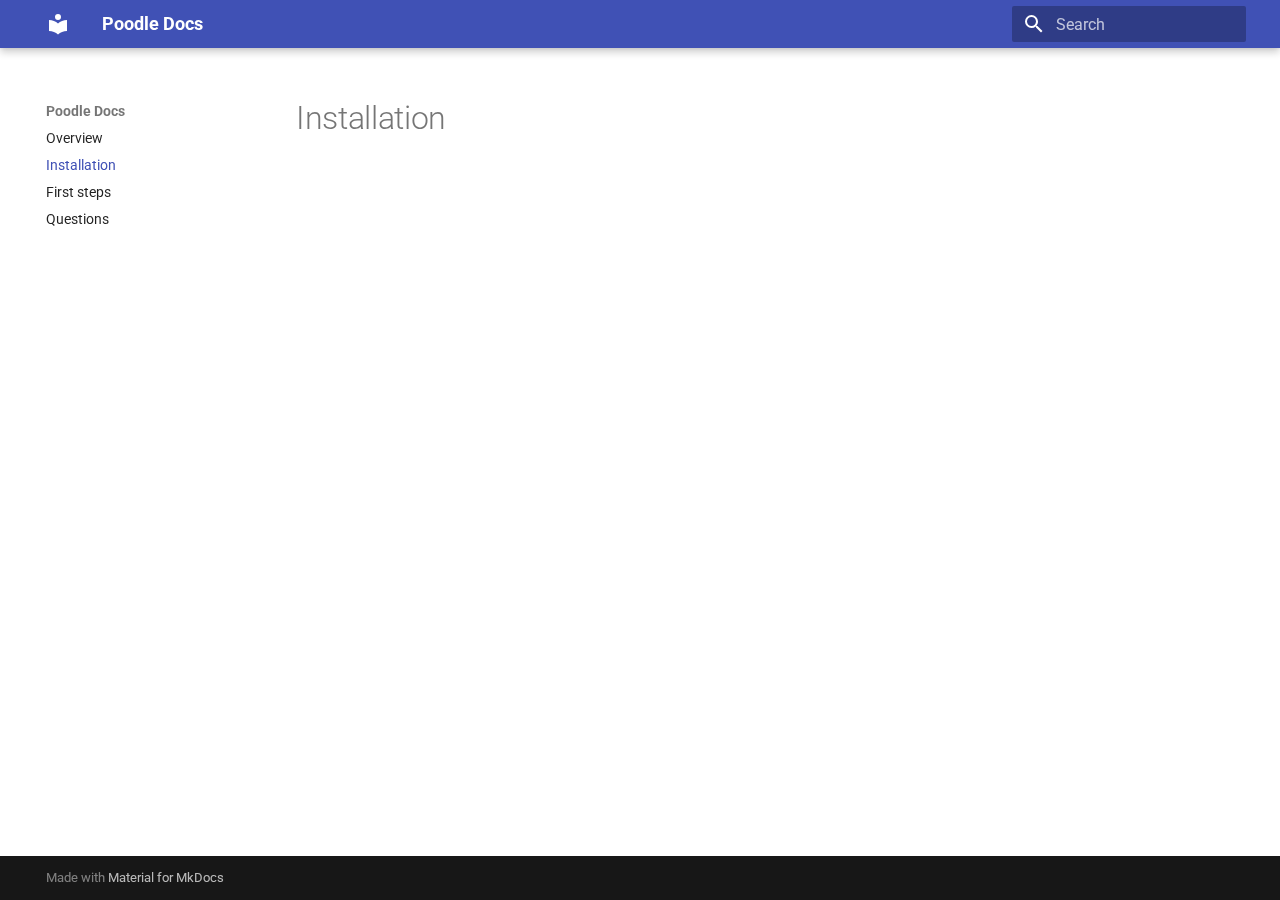
==== commit ba7a32e6: "Deployed 4e8099c with MkDocs version: 1.5.2" ====
--- a/01_installation/index.html
+++ b/01_installation/index.html
@@ -251,6 +251,25 @@
   
 
     
+      
+      
+  
+  
+  
+    <li class="md-nav__item">
+      <a href="../03_questions/" class="md-nav__link">
+        
+  
+  <span class="md-ellipsis">
+    Questions
+  </span>
+  
+
+      </a>
+    </li>
+  
+
+    
   </ul>
 </nav>
                   </div>
